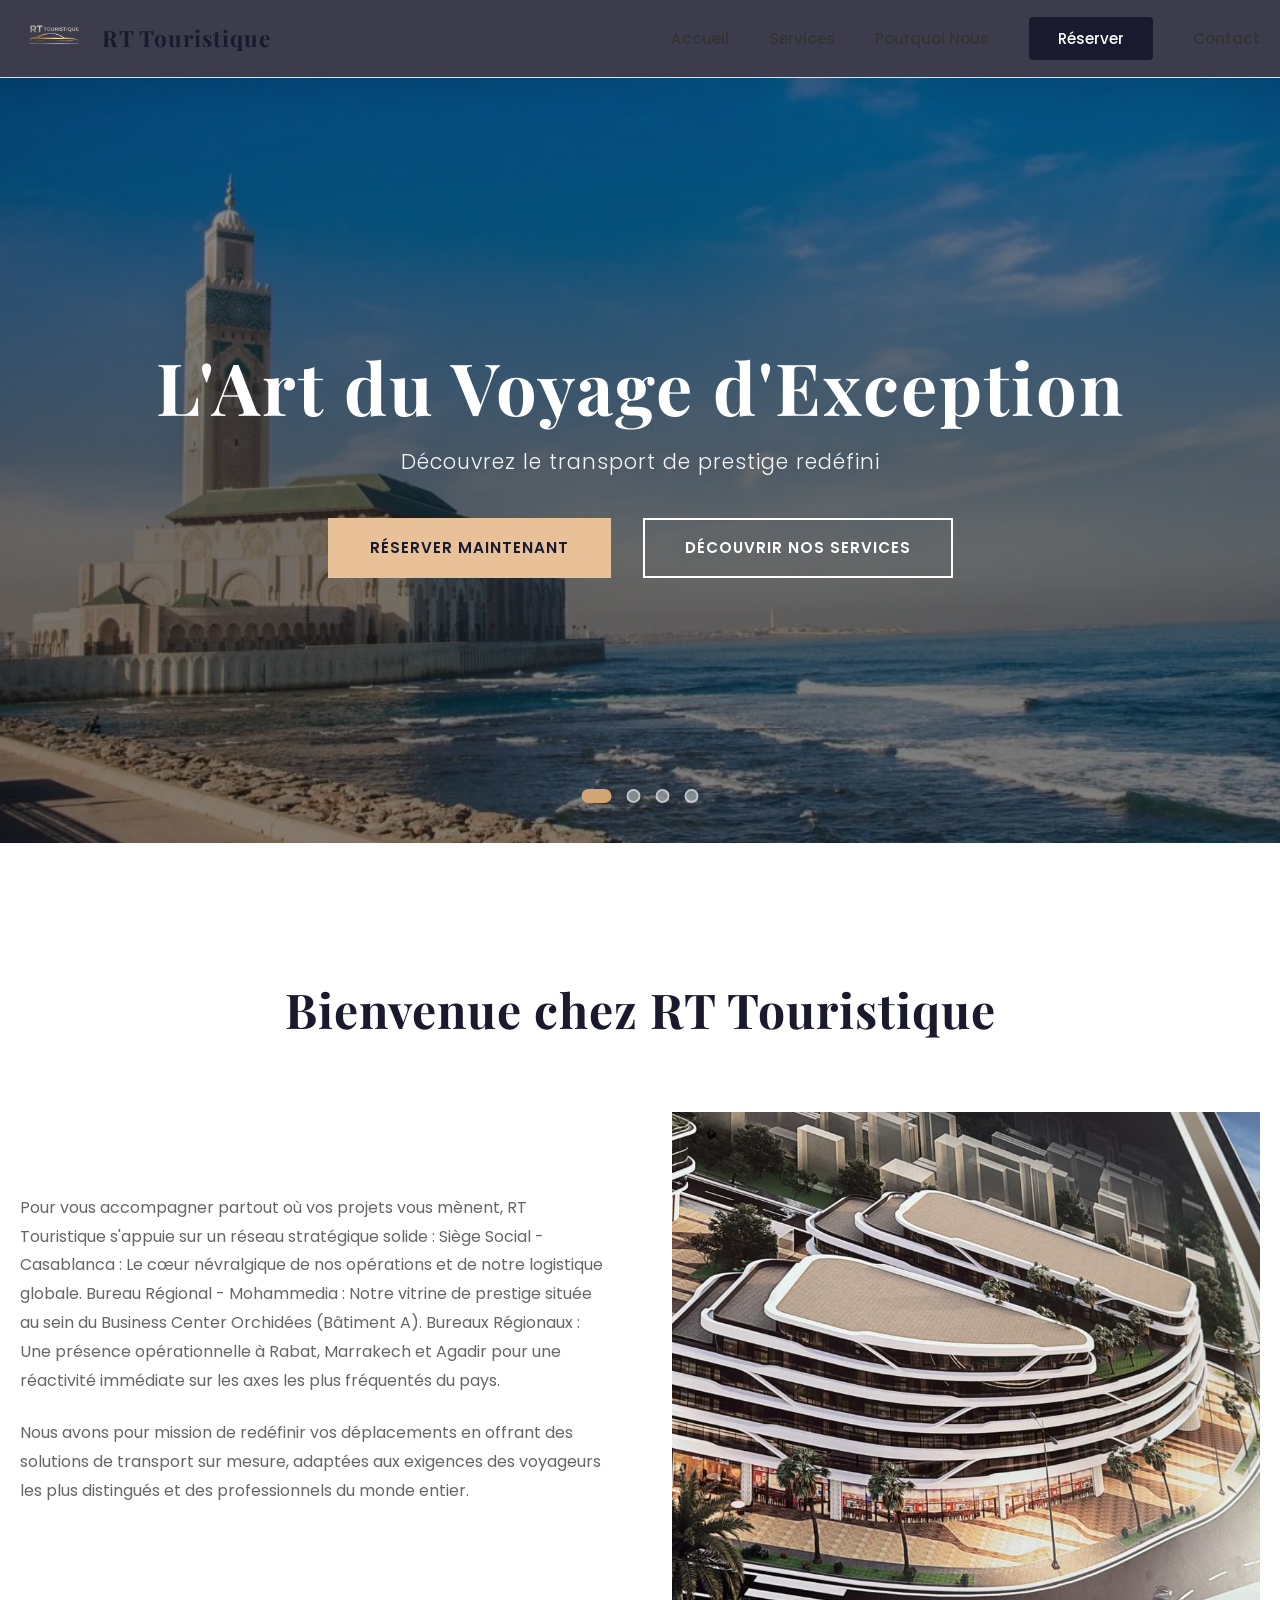
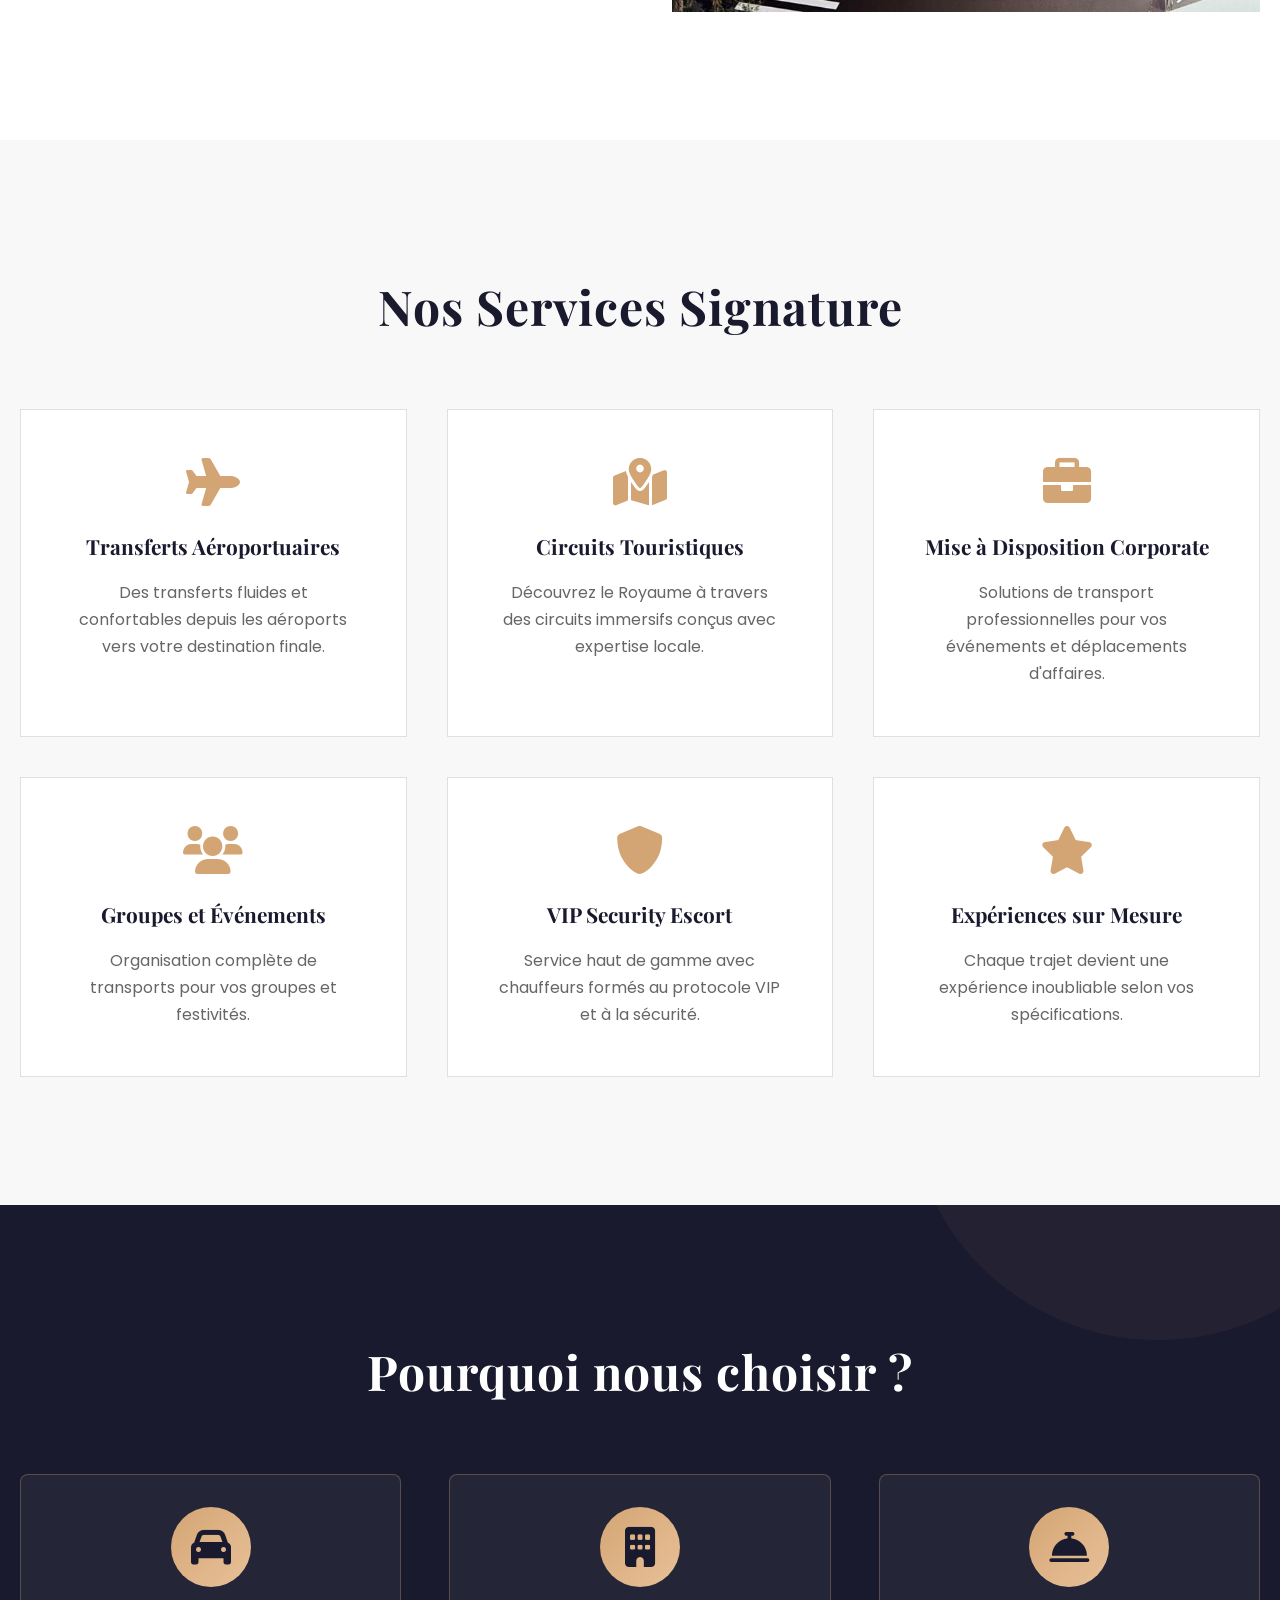
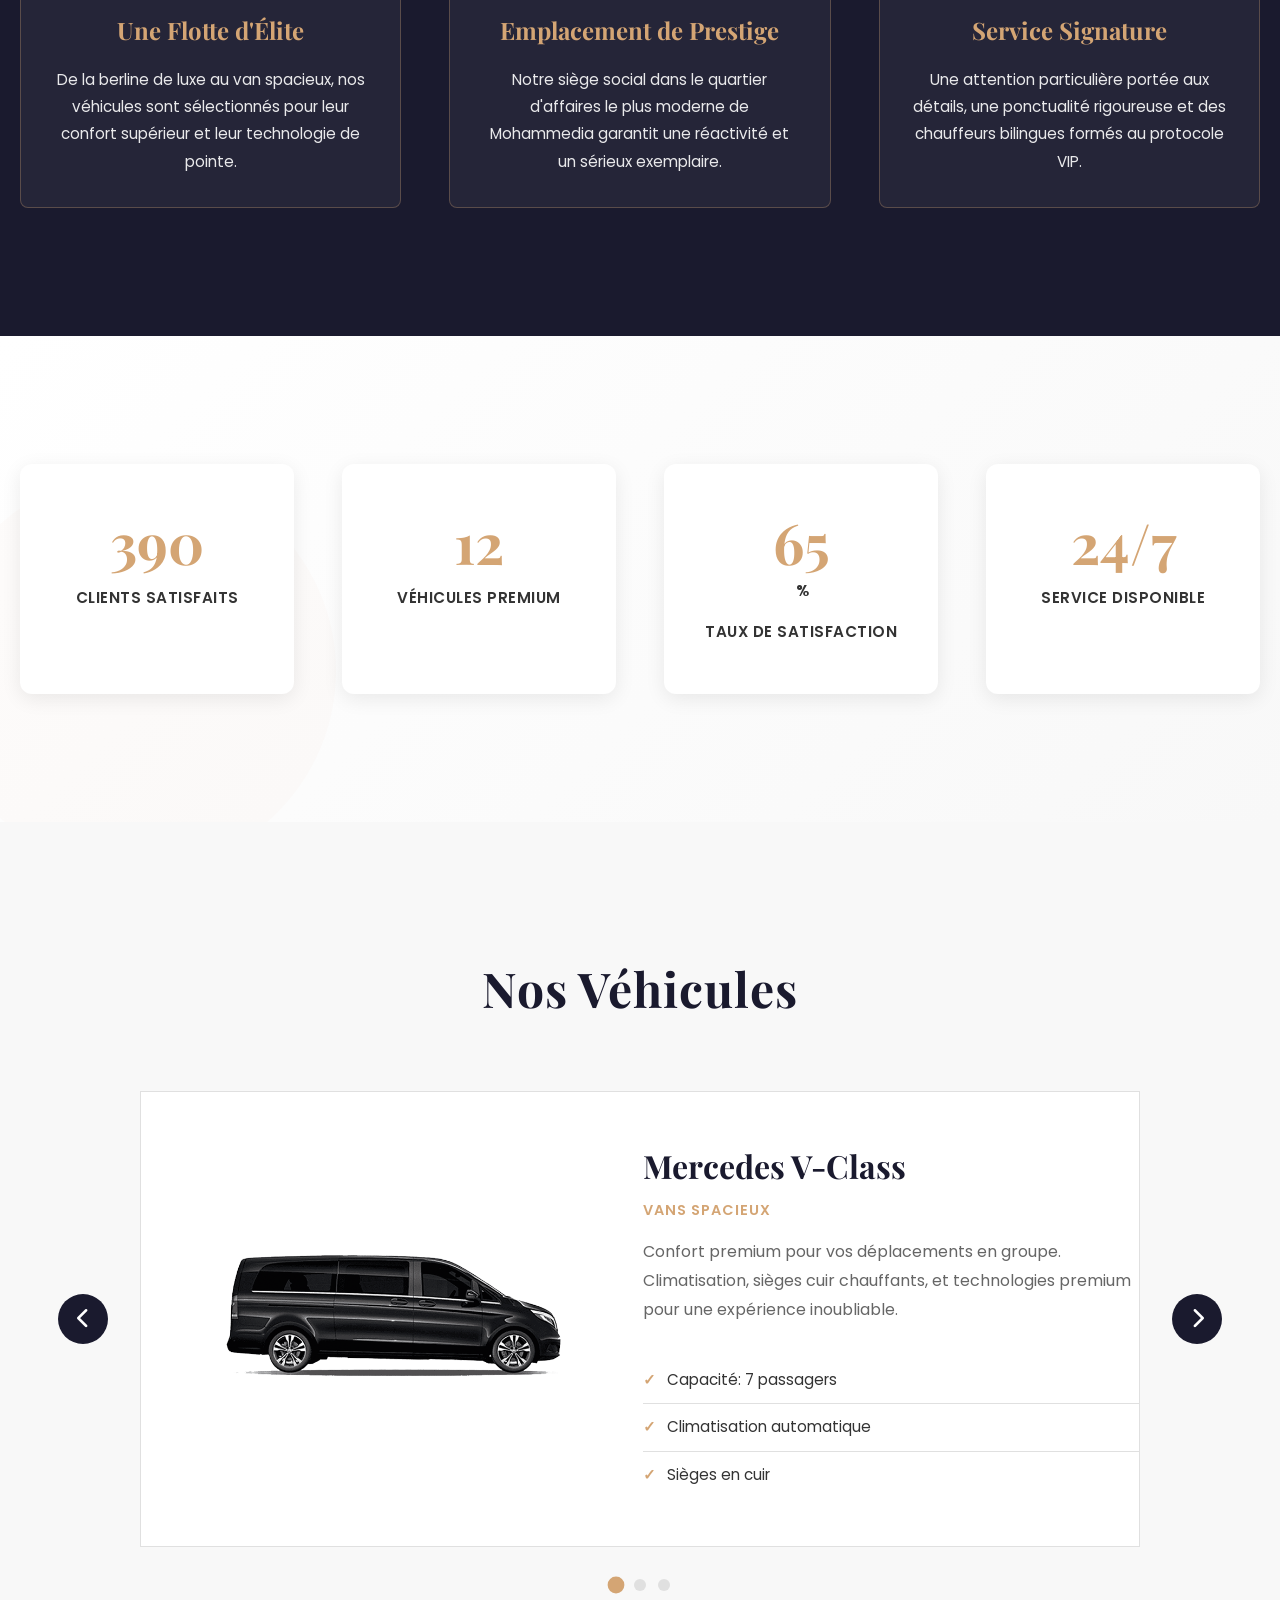
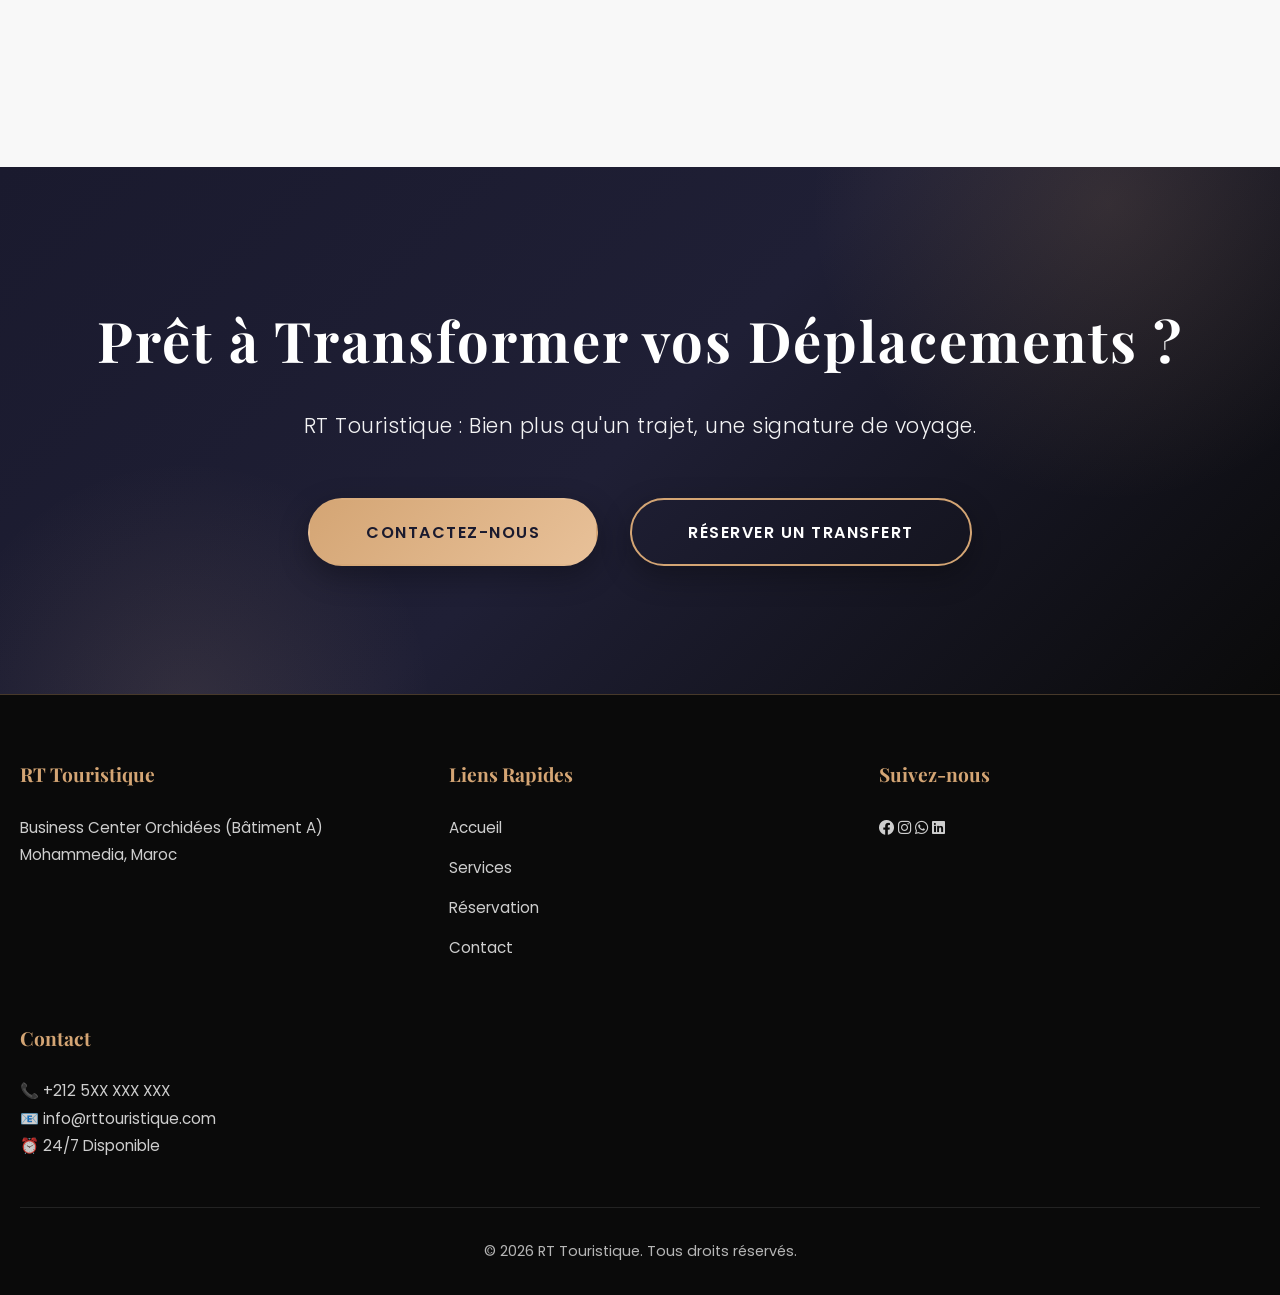
==== www/index.html @ 655b2edd "Initial commit: RT Touristique website with premium design and responsive layout" ====
<!DOCTYPE html>
<html lang="fr">
<head>
    <meta charset="UTF-8">
    <meta name="viewport" content="width=device-width, initial-scale=1.0">
    <meta name="description" content="RT Touristique - Solutions de transport de prestige au Maroc">
    <meta name="keywords" content="transport, touristique, transfer, luxe, Maroc, Mohammedia">
    <title>RT Touristique - L'Art du Voyage d'Exception</title>
    <link rel="stylesheet" href="css/styles.css">
    <link rel="preconnect" href="https://fonts.googleapis.com">
    <link rel="preconnect" href="https://fonts.gstatic.com" crossorigin>
    <link href="https://fonts.googleapis.com/css2?family=Poppins:wght@300;400;500;600;700&family=Playfair+Display:wght@700&display=swap" rel="stylesheet">
    <link rel="stylesheet" href="https://cdnjs.cloudflare.com/ajax/libs/font-awesome/6.0.0/css/all.min.css">
</head>
<body>
    <!-- ====================================== -->
    <!-- NAVIGATION -->
    <!-- ====================================== -->
    <nav class="navbar">
        <div class="nav-container">
            <!-- Logo Section -->
            <div class="logo">
                <img src="assets/logo.png" alt="RT Touristique Logo" class="logo-img">
                <span class="logo-text">RT Touristique</span>
            </div>

            <!-- Menu Navigation -->
            <ul class="nav-menu" id="navMenu">
                <li><a href="#accueil">Accueil</a></li>
                <li><a href="#services">Services</a></li>
                <li><a href="#pourquoi">Pourquoi Nous</a></li>
                <li><a href="#reservation" class="btn-nav">Réserver</a></li>
                <li><a href="contact.html">Contact</a></li>
            </ul>

            <!-- Hamburger Menu -->
            <div class="hamburger" id="hamburger">
                <span></span>
                <span></span>
                <span></span>
            </div>
        </div>
    </nav>

    <!-- ====================================== -->
    <!-- HERO SECTION -->
    <!-- ====================================== -->
    <section id="accueil" class="hero">
        <!-- Image Carousel Background -->
        <div class="hero-carousel">
            <div class="carousel-track">
                <div class="carousel-slide" style="background-image: url('assets/maroc1.webp')"></div>
                <div class="carousel-slide" style="background-image: url('assets/maroc2.jpg')"></div>
                <div class="carousel-slide" style="background-image: url('assets/maroc3.jpg')"></div>
                <div class="carousel-slide" style="background-image: url('assets/maroc4.jpg')"></div>
            </div>
            <div class="carousel-overlay"></div>
        </div>
        
        <!-- Hero Content -->
        <div class="hero-content">
            <h1>L'Art du Voyage d'Exception</h1>
            <p>Découvrez le transport de prestige redéfini</p>
            <div class="hero-buttons">
                <a href="#reservation" class="btn btn-primary">Réserver Maintenant</a>
                <a href="#services" class="btn btn-secondary">Découvrir nos Services</a>
            </div>
        </div>
        
        <!-- Carousel Indicators -->
        <div class="carousel-indicators">
            <span class="indicator active" data-slide="0"></span>
            <span class="indicator" data-slide="1"></span>
            <span class="indicator" data-slide="2"></span>
            <span class="indicator" data-slide="3"></span>
        </div>
    </section>

    <!-- ====================================== -->
    <!-- ABOUT SECTION -->
    <!-- ====================================== -->
    <section id="about" class="about">
        <div class="container">
            <h2>Bienvenue chez RT Touristique</h2>
            <div class="about-content">
                <div class="about-text">
                    <p>Pour vous accompagner partout où vos projets vous mènent, RT Touristique s'appuie sur un réseau stratégique solide :

Siège Social - Casablanca : Le cœur névralgique de nos opérations et de notre logistique globale.

Bureau Régional - Mohammedia : Notre vitrine de prestige située au sein du Business Center Orchidées (Bâtiment A).

Bureaux Régionaux : Une présence opérationnelle à Rabat, Marrakech et Agadir pour une réactivité immédiate sur les axes les plus fréquentés du pays.</p>
                    
                    <p>Nous avons pour mission de redéfinir vos déplacements en offrant des solutions de transport sur mesure, adaptées aux exigences des voyageurs les plus distingués et des professionnels du monde entier.</p>
                </div>
                <div class="about-image">
                    <img src="assets/bureau-office.jpeg" alt="Bureau RT Touristique">
                </div>
            </div>
        </div>
    </section>

    <!-- ====================================== -->
    <!-- SERVICES SECTION -->
    <!-- ====================================== -->
    <section id="services" class="services">
        <div class="container">
            <h2>Nos Services Signature</h2>
            <div class="services-grid">
                <!-- Service: Airport Transfers -->
                <div class="service-card">
                    <div class="service-icon">
                        <i class="fas fa-plane"></i>
                    </div>
                    <h3>Transferts Aéroportuaires</h3>
                    <p>Des transferts fluides et confortables depuis les aéroports vers votre destination finale.</p>
                </div>

                <!-- Service: Tours -->
                <div class="service-card">
                    <div class="service-icon">
                        <i class="fas fa-map-marked-alt"></i>
                    </div>
                    <h3>Circuits Touristiques</h3>
                    <p>Découvrez le Royaume à travers des circuits immersifs conçus avec expertise locale.</p>
                </div>

                <!-- Service: Corporate -->
                <div class="service-card">
                    <div class="service-icon">
                        <i class="fas fa-briefcase"></i>
                    </div>
                    <h3>Mise à Disposition Corporate</h3>
                    <p>Solutions de transport professionnelles pour vos événements et déplacements d'affaires.</p>
                </div>

                <!-- Service: Groups -->
                <div class="service-card">
                    <div class="service-icon">
                        <i class="fas fa-users"></i>
                    </div>
                    <h3>Groupes et Événements</h3>
                    <p>Organisation complète de transports pour vos groupes et festivités.</p>
                </div>

                <!-- Service: VIP Security -->
                <div class="service-card">
                    <div class="service-icon">
                        <i class="fas fa-shield-alt"></i>
                    </div>
                    <h3>VIP Security Escort</h3>
                    <p>Service haut de gamme avec chauffeurs formés au protocole VIP et à la sécurité.</p>
                </div>

                <!-- Service: Custom Experiences -->
                <div class="service-card">
                    <div class="service-icon">
                        <i class="fas fa-star"></i>
                    </div>
                    <h3>Expériences sur Mesure</h3>
                    <p>Chaque trajet devient une expérience inoubliable selon vos spécifications.</p>
                </div>
            </div>
        </div>
    </section>

    <!-- ====================================== -->
    <!-- WHY CHOOSE US SECTION -->
    <!-- ====================================== -->
    <section id="pourquoi" class="why-us">
        <div class="container">
            <h2>Pourquoi nous choisir ?</h2>
            <div class="why-grid">
                <!-- Reason 1: Fleet -->
                <div class="why-card">
                    <div class="why-icon">
                        <i class="fas fa-car"></i>
                    </div>
                    <h3>Une Flotte d'Élite</h3>
                    <p>De la berline de luxe au van spacieux, nos véhicules sont sélectionnés pour leur confort supérieur et leur technologie de pointe.</p>
                </div>

                <!-- Reason 2: Location -->
                <div class="why-card">
                    <div class="why-icon">
                        <i class="fas fa-building"></i>
                    </div>
                    <h3>Emplacement de Prestige</h3>
                    <p>Notre siège social dans le quartier d'affaires le plus moderne de Mohammedia garantit une réactivité et un sérieux exemplaire.</p>
                </div>

                <!-- Reason 3: Service -->
                <div class="why-card">
                    <div class="why-icon">
                        <i class="fas fa-concierge-bell"></i>
                    </div>
                    <h3>Service Signature</h3>
                    <p>Une attention particulière portée aux détails, une ponctualité rigoureuse et des chauffeurs bilingues formés au protocole VIP.</p>
                </div>
            </div>
        </div>
    </section>

    <!-- ====================================== -->
    <!-- STATISTICS SECTION -->
    <!-- ====================================== -->
    <section id="stats" class="stats">
        <div class="container">
            <div class="stat-card">
                <h3 class="stat-number" data-count="500" data-duration="2000">0</h3>
                <p>Clients Satisfaits</p>
            </div>
            <div class="stat-card">
                <h3 class="stat-number" data-count="15" data-duration="1500">0</h3>
                <p>Véhicules Premium</p>
            </div>
            <div class="stat-card">
                <h3 class="stat-number" data-count="98" data-duration="1800">0</h3>
                <p class="stat-suffix">%</p>
                <p>Taux de Satisfaction</p>
            </div>
            <div class="stat-card">
                <h3 class="stat-number">24/7</h3>
                <p>Service Disponible</p>
            </div>
        </div>
    </section>

    <!-- ====================================== -->
    <!-- FLEET SECTION - NOS VÉHICULES -->
    <!-- ====================================== -->
    <section id="vehicles" class="fleet">
        <div class="container">
            <h2>Nos Véhicules</h2>
        </div>

        <!-- Fleet Carousel Container - Image + Info Side by Side -->
        <div class="fleet-carousel-container">
            <div class="fleet-carousel-wrapper">
                <!-- Navigation Controls Left -->
                <button class="fleet-nav-btn fleet-nav-prev" aria-label="Véhicule précédent">
                    <i class="fas fa-chevron-left"></i>
                </button>

                <!-- Carousel Display -->
                <div class="fleet-carousel">
                    <div class="fleet-carousel-track">
                        <!-- Vehicle 1: Van Spacieux -->
                        <div class="fleet-carousel-slide active">
                            <div class="fleet-slide-content">
                                <div class="fleet-vehicle-image">
                                    <img src="assets/mercedes-MERCEDES-Vito.png" alt="Mercedes V-Class - Van Spacieux">
                                </div>
                                <div class="fleet-vehicle-info">
                                    <h3>Mercedes V-Class</h3>
                                    <p class="vehicle-category">Vans Spacieux</p>
                                    <p class="vehicle-description">Confort premium pour vos déplacements en groupe. Climatisation, sièges cuir chauffants, et technologies premium pour une expérience inoubliable.</p>
                                    <ul class="vehicle-features">
                                        <li>Capacité: 7 passagers</li>
                                        <li>Climatisation automatique</li>
                                        <li>Sièges en cuir</li>
                                    </ul>
                                </div>
                            </div>
                        </div>

                        <!-- Vehicle 2: Mercedes E-Class Berline -->
                        <div class="fleet-carousel-slide">
                            <div class="fleet-slide-content">
                                <div class="fleet-vehicle-image">
                                    <img src="assets/mercedes-classe-e-.jpg" alt="Mercedes E-Class - Berline de Luxe">
                                </div>
                                <div class="fleet-vehicle-info">
                                    <h3>Mercedes-Benz E-Class</h3>
                                    <p class="vehicle-category">Berlines de Luxe</p>
                                    <p class="vehicle-description">L'élégance et la performance réunies. Technologie de pointe, confort exceptionnel et sécurité maximale pour vos déplacements d'affaires.</p>
                                    <ul class="vehicle-features">
                                        <li>Capacité: 5 passagers</li>
                                        <li>Système de sécurité avancé</li>
                                        <li>Technologie AMG Performance</li>
                                    </ul>
                                </div>
                            </div>
                        </div>

                        <!-- Vehicle 3: Mercedes G-Class VIP -->
                        <div class="fleet-carousel-slide">
                            <div class="fleet-slide-content">
                                <div class="fleet-vehicle-image">
                                    <img src="assets/mercedes CLASSE G.png" alt="Mercedes G-Class - VIP Prestige">
                                </div>
                                <div class="fleet-vehicle-info">
                                    <h3>Mercedes-AMG G-Class</h3>
                                    <p class="vehicle-category">VIP Prestige</p>
                                    <p class="vehicle-description">Le summum du luxe et de la performance. Design iconique, motorisation prestigieuse et équipements haut de gamme pour une expérience VIP exceptionnelle.</p>
                                    <ul class="vehicle-features">
                                        <li>Capacité: 5 passagers</li>
                                        <li>Moteur AMG Performance</li>
                                        <li>Intérieur ultra-luxe</li>
                                    </ul>
                                </div>
                            </div>
                        </div>
                    </div>
                </div>

                <!-- Navigation Controls Right -->
                <button class="fleet-nav-btn fleet-nav-next" aria-label="Véhicule suivant">
                    <i class="fas fa-chevron-right"></i>
                </button>
            </div>

            <!-- Fleet Indicators -->
            <div class="fleet-indicators">
                <span class="fleet-indicator active" data-vehicle="0"></span>
                <span class="fleet-indicator" data-vehicle="1"></span>
                <span class="fleet-indicator" data-vehicle="2"></span>
            </div>
        </div>
    </section>

    <!-- ====================================== -->
    <!-- CALL TO ACTION SECTION -->
    <!-- ====================================== -->
    <section id="cta" class="cta">
        <div class="container">
            <h2>Prêt à Transformer vos Déplacements ?</h2>
            <p>RT Touristique : Bien plus qu'un trajet, une signature de voyage.</p>
            <div class="cta-buttons">
                <a href="contact.html" class="btn btn-primary">Contactez-nous</a>
                <a href="reservation.html" class="btn btn-secondary">Réserver un Transfert</a>
            </div>
        </div>
    </section>

    <!-- ====================================== -->
    <!-- FOOTER -->
    <!-- ====================================== -->
    <footer class="footer">
        <div class="container">
            <div class="footer-content">
                <!-- Footer Section: Company Info -->
                <div class="footer-section">
                    <h4>RT Touristique</h4>
                    <p>Business Center Orchidées (Bâtiment A)<br>
                    Mohammedia, Maroc</p>
                </div>

                <!-- Footer Section: Quick Links -->
                <div class="footer-section">
                    <h4>Liens Rapides</h4>
                    <ul>
                        <li><a href="#accueil">Accueil</a></li>
                        <li><a href="#services">Services</a></li>
                        <li><a href="reservation.html">Réservation</a></li>
                        <li><a href="contact.html">Contact</a></li>
                    </ul>
                </div>

                <!-- Footer Section: Social Links -->
                <div class="footer-section">
                    <h4>Suivez-nous</h4>
                    <div class="social-links">
                        <a href="#" aria-label="Facebook"><i class="fab fa-facebook"></i></a>
                        <a href="#" aria-label="Instagram"><i class="fab fa-instagram"></i></a>
                        <a href="#" aria-label="WhatsApp"><i class="fab fa-whatsapp"></i></a>
                        <a href="#" aria-label="LinkedIn"><i class="fab fa-linkedin"></i></a>
                    </div>
                </div>

                <!-- Footer Section: Contact Info -->
                <div class="footer-section">
                    <h4>Contact</h4>
                    <p>📞 +212 5XX XXX XXX<br>
                    📧 info@rttouristique.com<br>
                    ⏰ 24/7 Disponible</p>
                </div>
            </div>

            <!-- Footer Bottom -->
            <div class="footer-bottom">
                <p>&copy; 2026 RT Touristique. Tous droits réservés.</p>
            </div>
        </div>
    </footer>

    <!-- JavaScript -->
    <script src="js/script.js"></script>
</body>
</html>
---- www/css/styles.css ----
/* ====================================
   RT TOURISTIQUE - DESIGN PREMIUM LUXE
==================================== */

* {
    margin: 0;
    padding: 0;
    box-sizing: border-box;
}

:root {
    --dark: #0a0a0a;
    --navy: #1a1a2e;
    --gold: #d4a574;
    --gold-light: #e8c199;
    --white: #ffffff;
    --text: #333333;
    --text-light: #666666;
    --border-color: #e0e0e0;
    --transition: all 0.3s cubic-bezier(0.25, 0.46, 0.45, 0.94);
}

html {
    scroll-behavior: smooth;
}

body {
    font-family: 'Poppins', sans-serif;
    color: var(--text);
    line-height: 1.6;
    background: var(--white);
}

.container {
    max-width: 1400px;
    margin: 0 auto;
    padding: 0 20px;
}

/* NAVIGATION */
.navbar {
    background: var(--white);
    box-shadow: 0 2px 10px rgba(0, 0, 0, 0.08);
    position: sticky;
    top: 0;
    z-index: 1000;
    border-bottom: 1px solid var(--border-color);
}

.nav-container {
    max-width: 1400px;
    margin: 0 auto;
    padding: 1rem 20px;
    display: flex;
    justify-content: space-between;
    align-items: center;
}

.logo {
    display: flex;
    align-items: center;
    gap: 12px;
    text-decoration: none;
    font-weight: 700;
    transition: var(--transition);
}

.logo-img {
    height: 45px;
    width: auto;
}

.logo-text {
    font-family: 'Playfair Display', serif;
    font-size: 1.4rem;
    color: var(--navy);
    letter-spacing: 1px;
}

.logo:hover {
    opacity: 0.8;
}

.nav-menu {
    display: flex;
    list-style: none;
    gap: 2.5rem;
    align-items: center;
}

.nav-menu a {
    color: var(--text);
    text-decoration: none;
    font-weight: 500;
    font-size: 0.95rem;
    transition: var(--transition);
    position: relative;
}

.nav-menu a:hover {
    color: var(--gold);
}

.nav-menu a::after {
    content: '';
    position: absolute;
    bottom: -5px;
    left: 0;
    width: 0;
    height: 2px;
    background: var(--gold);
    transition: var(--transition);
}

.nav-menu a:hover::after {
    width: 100%;
}

.btn-nav {
    background: var(--navy);
    color: var(--white) !important;
    padding: 0.7rem 1.8rem;
    border-radius: 4px;
    font-weight: 600;
    font-size: 0.9rem;
    transition: var(--transition);
}

.btn-nav:hover {
    background: var(--gold);
    color: var(--navy) !important;
}

.btn-nav:hover::after {
    width: 0;
}

.hamburger {
    display: none;
    flex-direction: column;
    gap: 6px;
    cursor: pointer;
}

.hamburger span {
    width: 25px;
    height: 3px;
    background: var(--navy);
    transition: var(--transition);
}

/* HERO SECTION */
.hero {
    position: relative;
    height: 85vh;
    display: flex;
    align-items: center;
    justify-content: center;
    overflow: hidden;
}

.hero-carousel {
    position: absolute;
    top: 0;
    left: 0;
    width: 100%;
    height: 100%;
}

.carousel-track {
    position: relative;
    width: 100%;
    height: 100%;
}

.carousel-slide {
    position: absolute;
    top: 0;
    left: 0;
    width: 100%;
    height: 100%;
    background-size: cover;
    background-position: center;
    background-repeat: no-repeat;
    opacity: 0;
    transition: opacity 1.5s ease-in-out;
    z-index: 1;
}

.carousel-slide.active {
    opacity: 1;
}

.carousel-overlay {
    position: absolute;
    top: 0;
    left: 0;
    width: 100%;
    height: 100%;
    background: linear-gradient(180deg, rgba(10, 10, 10, 0.4) 0%, rgba(10, 10, 10, 0.6) 50%, rgba(10, 10, 10, 0.5) 100%);
    z-index: 5;
}

.carousel-indicators {
    position: absolute;
    bottom: 40px;
    left: 50%;
    transform: translateX(-50%);
    z-index: 20;
    display: flex;
    gap: 15px;
}

.indicator {
    width: 14px;
    height: 14px;
    border-radius: 50%;
    background: rgba(255, 255, 255, 0.4);
    cursor: pointer;
    transition: var(--transition);
    border: 2px solid rgba(255, 255, 255, 0.5);
}

.indicator.active {
    background: var(--gold);
    border-color: var(--gold);
    width: 30px;
    border-radius: 10px;
}

.indicator:hover {
    background: rgba(255, 255, 255, 0.8);
}

.hero-content {
    position: relative;
    z-index: 10;
    text-align: center;
    color: var(--white);
}

.hero-content h1 {
    font-family: 'Playfair Display', serif;
    font-size: 4.5rem;
    margin-bottom: 1rem;
    font-weight: 700;
    letter-spacing: 2px;
    line-height: 1.2;
}

.hero-content p {
    font-size: 1.3rem;
    margin-bottom: 2.5rem;
    font-weight: 300;
    letter-spacing: 1px;
    opacity: 0.95;
}

.hero-buttons {
    display: flex;
    gap: 2rem;
    justify-content: center;
    flex-wrap: wrap;
}

/* BUTTONS */
.btn {
    display: inline-block;
    padding: 1rem 2.5rem;
    border-radius: 0px;
    text-decoration: none;
    font-weight: 600;
    transition: var(--transition);
    cursor: pointer;
    border: 2px solid transparent;
    text-align: center;
    letter-spacing: 1px;
    font-size: 0.95rem;
    text-transform: uppercase;
}

.btn-primary {
    background: var(--gold-light);
    color: var(--navy);
    border: 2px solid var(--gold-light);
}

.btn-primary:hover {
    background: transparent;
    color: var(--gold-light);
}

.btn-secondary {
    background: transparent;
    color: var(--white);
    border: 2px solid var(--white);
}

.btn-secondary:hover {
    background: var(--white);
    color: var(--navy);
}

/* ABOUT SECTION */
.about {
    padding: 8rem 0;
    background: var(--white);
}

.about h2 {
    font-family: 'Playfair Display', serif;
    font-size: 3rem;
    margin-bottom: 4rem;
    text-align: center;
    color: var(--navy);
    letter-spacing: 1px;
}

.about-content {
    display: grid;
    grid-template-columns: 1fr 1fr;
    gap: 4rem;
    align-items: center;
}

.about-text h3 {
    font-size: 1.5rem;
    margin-bottom: 1.5rem;
    color: var(--navy);
    font-family: 'Playfair Display', serif;
}

.about-text p {
    margin-bottom: 1.5rem;
    color: var(--text-light);
    line-height: 1.8;
    font-size: 1rem;
}

.about-image {
    position: relative;
    height: 500px;
    overflow: hidden;
}

.about-image img {
    width: 100%;
    height: 100%;
    object-fit: cover;
    transition: var(--transition);
}

.about-image:hover img {
    transform: scale(1.02);
}

/* SERVICES SECTION */
.services {
    padding: 8rem 0;
    background: #f8f8f8;
}

.services h2 {
    font-family: 'Playfair Display', serif;
    font-size: 3rem;
    margin-bottom: 4rem;
    text-align: center;
    color: var(--navy);
    letter-spacing: 1px;
}

.services-grid {
    display: grid;
    grid-template-columns: repeat(auto-fit, minmax(350px, 1fr));
    gap: 2.5rem;
}

.service-card {
    background: var(--white);
    padding: 3rem;
    border: 1px solid var(--border-color);
    transition: var(--transition);
    text-align: center;
}

.service-card:hover {
    box-shadow: 0 15px 40px rgba(0, 0, 0, 0.1);
    transform: translateY(-5px);
}

.service-card i {
    font-size: 3rem;
    color: var(--gold);
    margin-bottom: 1.5rem;
}

.service-card h3 {
    font-size: 1.3rem;
    margin-bottom: 1rem;
    color: var(--navy);
    font-family: 'Playfair Display', serif;
}

.service-card p {
    color: var(--text-light);
    line-height: 1.7;
}

/* WHY US SECTION */
.why-us {
    padding: 8rem 0;
    background: var(--navy);
    color: var(--white);
    position: relative;
    overflow: hidden;
}

.why-us::before {
    content: '';
    position: absolute;
    top: -50%;
    right: -10%;
    width: 500px;
    height: 500px;
    background: rgba(212, 165, 116, 0.05);
    border-radius: 50%;
    animation: float 6s ease-in-out infinite;
}

.why-us h2 {
    font-family: 'Playfair Display', serif;
    font-size: 3rem;
    margin-bottom: 4rem;
    text-align: center;
    letter-spacing: 1px;
    position: relative;
    z-index: 1;
}

.why-grid {
    display: grid;
    grid-template-columns: repeat(auto-fit, minmax(320px, 1fr));
    gap: 3rem;
    position: relative;
    z-index: 1;
}

.why-card {
    text-align: center;
    padding: 2rem;
    border-radius: 8px;
    transition: var(--transition);
    background: rgba(255, 255, 255, 0.05);
    border: 1px solid rgba(212, 165, 116, 0.3);
    animation: fadeInUp 0.8s ease-out backwards;
}

.why-card:nth-child(1) { animation-delay: 0.1s; }
.why-card:nth-child(2) { animation-delay: 0.2s; }
.why-card:nth-child(3) { animation-delay: 0.3s; }

.why-card:hover {
    background: rgba(255, 255, 255, 0.1);
    border-color: var(--gold);
    transform: translateY(-10px);
    box-shadow: 0 20px 60px rgba(212, 165, 116, 0.2);
}

.why-card .why-icon {
    width: 80px;
    height: 80px;
    margin: 0 auto 1.5rem;
    background: linear-gradient(135deg, var(--gold), var(--gold-light));
    border-radius: 50%;
    display: flex;
    align-items: center;
    justify-content: center;
    font-size: 2.5rem;
    color: var(--navy);
    transition: var(--transition);
}

.why-card:hover .why-icon {
    transform: scale(1.15) rotateZ(10deg);
    box-shadow: 0 10px 30px rgba(212, 165, 116, 0.4);
}

.why-card h3 {
    font-family: 'Playfair Display', serif;
    font-size: 1.5rem;
    margin-bottom: 1rem;
    color: var(--gold);
    transition: var(--transition);
}

.why-card:hover h3 {
    color: var(--gold-light);
}

.why-card p {
    color: rgba(255, 255, 255, 0.9);
    line-height: 1.8;
    font-size: 0.95rem;
}

/* STATISTICS SECTION */
.stats {
    padding: 8rem 0;
    background: linear-gradient(135deg, var(--white) 0%, #f8f8f8 100%);
    position: relative;
    overflow: hidden;
}

.stats::before {
    content: '';
    position: absolute;
    bottom: -10%;
    left: -5%;
    width: 400px;
    height: 400px;
    background: rgba(212, 165, 116, 0.03);
    border-radius: 50%;
    animation: float 8s ease-in-out infinite;
}

.stats .container {
    display: grid;
    grid-template-columns: repeat(auto-fit, minmax(250px, 1fr));
    gap: 3rem;
    position: relative;
    z-index: 1;
}

.stat-card {
    text-align: center;
    padding: 3rem 2rem;
    background: var(--white);
    border-radius: 12px;
    border: 2px solid transparent;
    transition: var(--transition);
    box-shadow: 0 5px 20px rgba(0, 0, 0, 0.08);
    animation: scaleIn 0.6s ease-out backwards;
}

.stat-card:nth-child(1) { animation-delay: 0.1s; }
.stat-card:nth-child(2) { animation-delay: 0.2s; }
.stat-card:nth-child(3) { animation-delay: 0.3s; }
.stat-card:nth-child(4) { animation-delay: 0.4s; }

.stat-card:hover {
    border-color: var(--gold);
    box-shadow: 0 20px 50px rgba(212, 165, 116, 0.2);
    transform: translateY(-15px);
}

.stat-number {
    font-family: 'Playfair Display', serif;
    font-size: 3.5rem;
    font-weight: 700;
    color: var(--gold);
    margin-bottom: 0.5rem;
    line-height: 1;
    transition: var(--transition);
}

.stat-card:hover .stat-number {
    color: var(--navy);
    text-shadow: 0 2px 10px rgba(212, 165, 116, 0.3);
}

.stat-suffix {
    display: inline;
    font-size: 0.8em;
    color: var(--gold);
    margin-left: 0.2rem;
}

.stat-card p {
    color: var(--text);
    font-weight: 600;
    font-size: 0.95rem;
    letter-spacing: 0.5px;
    text-transform: uppercase;
    margin-top: 1rem;
}

/* ANIMATIONS */
@keyframes float {
    0%, 100% { transform: translateY(0px); }
    50% { transform: translateY(-30px); }
}

@keyframes scaleIn {
    from {
        opacity: 0;
        transform: scale(0.8);
    }
    to {
        opacity: 1;
        transform: scale(1);
    }
}

@keyframes fadeInUp {
    from {
        opacity: 0;
        transform: translateY(30px);
    }
    to {
        opacity: 1;
        transform: translateY(0);
    }
}

.service-card,
.fleet-card,
.testimonial-card {
    animation: fadeInUp 0.6s ease-out;
}

/* FLEET SECTION */
.fleet {
    padding: 8rem 0;
    background: #f8f8f8;
}

.fleet h2 {
    font-family: 'Playfair Display', serif;
    font-size: 3rem;
    margin-bottom: 4rem;
    text-align: center;
    color: var(--navy);
    letter-spacing: 1px;
}

/* Fleet Carousel Styles */
.fleet-carousel-container {
    margin-bottom: 3rem;
}

.fleet-carousel-wrapper {
    display: flex;
    align-items: center;
    gap: 2rem;
    justify-content: center;
    position: relative;
}

.fleet-carousel {
    flex: 1;
    max-width: 1000px;
    overflow: hidden;
    background: var(--white);
    border: 1px solid var(--border-color);
}

.fleet-carousel-track {
    display: flex;
    transition: transform 0.5s ease-in-out;
}

.fleet-carousel-slide {
    min-width: 100%;
    display: none;
}

.fleet-carousel-slide.active {
    display: flex;
}

.fleet-slide-content {
    display: flex;
    width: 100%;
    gap: 3rem;
    padding: 3rem;
    align-items: center;
}

.fleet-vehicle-image {
    flex: 0 0 45%;
    text-align: center;
}

.fleet-vehicle-image img {
    max-width: 100%;
    height: auto;
    max-height: 400px;
    object-fit: contain;
}

.fleet-vehicle-info {
    flex: 0 0 55%;
}

.fleet-vehicle-info h3 {
    font-family: 'Playfair Display', serif;
    font-size: 2rem;
    color: var(--navy);
    margin-bottom: 0.5rem;
}

.vehicle-category {
    color: var(--gold);
    font-weight: 600;
    font-size: 0.9rem;
    text-transform: uppercase;
    letter-spacing: 1px;
    margin-bottom: 1rem;
}

.vehicle-description {
    color: var(--text-light);
    font-size: 1rem;
    line-height: 1.8;
    margin-bottom: 2rem;
}

.vehicle-features {
    list-style: none;
    padding: 0;
}

.vehicle-features li {
    padding: 0.7rem 0;
    color: var(--text);
    font-size: 0.95rem;
    border-bottom: 1px solid var(--border-color);
}

.vehicle-features li:before {
    content: "✓ ";
    color: var(--gold);
    font-weight: bold;
    margin-right: 0.5rem;
}

.vehicle-features li:last-child {
    border-bottom: none;
}

/* Navigation Buttons */
.fleet-nav-btn {
    background: var(--navy);
    color: var(--white);
    border: none;
    width: 50px;
    height: 50px;
    border-radius: 50%;
    font-size: 1.3rem;
    cursor: pointer;
    transition: var(--transition);
    display: flex;
    align-items: center;
    justify-content: center;
    flex-shrink: 0;
}

.fleet-nav-btn:hover {
    background: var(--gold);
    color: var(--navy);
    transform: scale(1.1);
}

/* Fleet Indicators */
.fleet-indicators {
    display: flex;
    justify-content: center;
    gap: 12px;
    padding-top: 2rem;
}

.fleet-indicator {
    width: 12px;
    height: 12px;
    border-radius: 50%;
    background: var(--border-color);
    cursor: pointer;
    transition: var(--transition);
}

.fleet-indicator.active {
    background: var(--gold);
    transform: scale(1.4);
}

.fleet-indicator:hover {
    background: var(--gold);
}

.fleet-grid {
    display: grid;
    grid-template-columns: repeat(auto-fit, minmax(350px, 1fr));
    gap: 2.5rem;
}

.fleet-card {
    background: var(--white);
    overflow: hidden;
    border: 1px solid var(--border-color);
    transition: var(--transition);
}

.fleet-image {
    height: 250px;
    overflow: hidden;
    background: linear-gradient(135deg, #e0e0e0, #f0f0f0);
}

.fleet-image img {
    width: 100%;
    height: 100%;
    object-fit: cover;
    transition: var(--transition);
}

.fleet-card:hover .fleet-image img {
    transform: scale(1.05);
}

.fleet-info {
    padding: 2rem;
}

.fleet-info h3 {
    font-family: 'Playfair Display', serif;
    font-size: 1.3rem;
    margin-bottom: 0.5rem;
    color: var(--navy);
}

.fleet-info p {
    color: var(--text-light);
    font-size: 0.9rem;
    line-height: 1.6;
}

/* TESTIMONIALS SECTION */
.testimonials {
    padding: 8rem 0;
    background: var(--white);
}

.testimonials h2 {
    font-family: 'Playfair Display', serif;
    font-size: 3rem;
    margin-bottom: 4rem;
    text-align: center;
    color: var(--navy);
    letter-spacing: 1px;
}

.testimonials-grid {
    display: grid;
    grid-template-columns: repeat(auto-fit, minmax(350px, 1fr));
    gap: 2.5rem;
}

.testimonial-card {
    padding: 2rem;
    border-left: 4px solid var(--gold);
    background: #f8f8f8;
}

.testimonial-card p {
    margin-bottom: 1rem;
    color: var(--text-light);
    line-height: 1.8;
    font-style: italic;
}

.testimonial-author {
    font-weight: 600;
    color: var(--navy);
}

.testimonial-author span {
    color: var(--text-light);
    font-weight: normal;
    font-size: 0.9rem;
}

/* CALL TO ACTION SECTION */
.cta {
    padding: 8rem 0;
    background: linear-gradient(135deg, var(--navy) 0%, #1f1f35 50%, var(--dark) 100%);
    color: var(--white);
    text-align: center;
    position: relative;
    overflow: hidden;
}

.cta::before {
    content: '';
    position: absolute;
    top: -50%;
    right: -10%;
    width: 600px;
    height: 600px;
    background: radial-gradient(circle, rgba(212, 165, 116, 0.15) 0%, transparent 70%);
    border-radius: 50%;
    animation: float 8s ease-in-out infinite;
}

.cta::after {
    content: '';
    position: absolute;
    bottom: -50%;
    left: -5%;
    width: 500px;
    height: 500px;
    background: radial-gradient(circle, rgba(232, 193, 153, 0.1) 0%, transparent 70%);
    border-radius: 50%;
    animation: float 10s ease-in-out infinite reverse;
}

.cta .container {
    position: relative;
    z-index: 1;
}

.cta h2 {
    font-family: 'Playfair Display', serif;
    font-size: 3.5rem;
    margin-bottom: 1.5rem;
    letter-spacing: 2px;
    font-weight: 700;
    animation: fadeInUp 0.8s ease-out backwards;
}

.cta > .container > p {
    font-size: 1.3rem;
    margin-bottom: 3.5rem;
    opacity: 0.95;
    letter-spacing: 0.5px;
    font-weight: 300;
    animation: fadeInUp 0.8s ease-out 0.1s backwards;
}

.cta-buttons {
    display: flex;
    gap: 2rem;
    justify-content: center;
    flex-wrap: wrap;
    animation: fadeInUp 0.8s ease-out 0.2s backwards;
}

.cta .btn {
    padding: 1.2rem 3.5rem;
    font-size: 1rem;
    font-weight: 600;
    letter-spacing: 1.5px;
    text-transform: uppercase;
    border-radius: 50px;
    transition: var(--transition);
    box-shadow: 0 10px 30px rgba(0, 0, 0, 0.3);
    position: relative;
}

.cta .btn::before {
    content: '';
    position: absolute;
    top: 0;
    left: 0;
    width: 100%;
    height: 100%;
    background: inherit;
    border-radius: 50px;
    opacity: 0;
    z-index: -1;
    transition: var(--transition);
}

.cta .btn-primary {
    background: linear-gradient(135deg, var(--gold) 0%, var(--gold-light) 100%);
    color: var(--navy);
    border: 2px solid transparent;
}

.cta .btn-primary:hover {
    background: var(--navy);
    color: var(--gold);
    border: 2px solid var(--gold);
    box-shadow: 0 15px 50px rgba(212, 165, 116, 0.4);
    transform: translateY(-3px);
}

.cta .btn-secondary {
    background: transparent;
    color: var(--white);
    border: 2px solid var(--gold);
}

.cta .btn-secondary:hover {
    background: var(--gold);
    color: var(--navy);
    box-shadow: 0 15px 50px rgba(212, 165, 116, 0.4);
    transform: translateY(-3px);
}

/* RESERVATION SECTION */
.reservation {
    padding: 8rem 0;
    background: linear-gradient(135deg, var(--navy) 0%, #2d2d4a 100%);
    color: var(--white);
    text-align: center;
}

.reservation h2 {
    font-family: 'Playfair Display', serif;
    font-size: 3rem;
    margin-bottom: 2rem;
    letter-spacing: 1px;
}

.reservation p {
    font-size: 1.1rem;
    margin-bottom: 2.5rem;
    opacity: 0.95;
}

.reservation .btn {
    background: var(--gold);
    color: var(--navy);
    border: 2px solid var(--gold);
}

.reservation .btn:hover {
    background: transparent;
    color: var(--gold);
}

/* FOOTER */
.footer {
    background: var(--dark);
    color: var(--white);
    padding: 4rem 0 2rem;
    border-top: 1px solid rgba(212, 165, 116, 0.3);
}

.footer-content {
    display: grid;
    grid-template-columns: repeat(auto-fit, minmax(280px, 1fr));
    gap: 3rem;
    margin-bottom: 3rem;
}

.footer-section h4 {
    font-family: 'Playfair Display', serif;
    font-size: 1.2rem;
    margin-bottom: 1.5rem;
    color: var(--gold);
}

.footer-section p,
.footer-section a {
    color: rgba(255, 255, 255, 0.8);
    font-size: 0.95rem;
    line-height: 1.8;
    transition: var(--transition);
}

.footer-section a:hover {
    color: var(--gold);
}

.footer-section ul {
    list-style: none;
}

.footer-section ul li {
    margin-bottom: 0.8rem;
}

.footer-section ul li a {
    text-decoration: none;
}

.footer-bottom {
    border-top: 1px solid rgba(255, 255, 255, 0.1);
    padding-top: 2rem;
    text-align: center;
    color: rgba(255, 255, 255, 0.7);
    font-size: 0.9rem;
}

/* RESPONSIVE */
@media (max-width: 768px) {
    .nav-menu {
        gap: 1rem;
        font-size: 0.85rem;
    }

    .btn-nav {
        padding: 0.6rem 1.2rem;
    }

    .hero-content h1 {
        font-size: 2.5rem;
    }

    .hero-content p {
        font-size: 1.1rem;
    }

    .services h2,
    .fleet h2,
    .why h2,
    .about h2,
    .testimonials h2,
    .reservation h2 {
        font-size: 2rem;
    }

    .about-content {
        grid-template-columns: 1fr;
    }

    .hero-buttons {
        flex-direction: column;
        gap: 1rem;
    }

    .cta h2 {
        font-size: 2rem;
        margin-bottom: 1rem;
    }

    .cta > .container > p {
        font-size: 1.1rem;
        margin-bottom: 2.5rem;
    }

    .cta-buttons {
        flex-direction: column;
        gap: 1.5rem;
    }

    .cta .btn {
        padding: 1rem 2rem;
        font-size: 0.9rem;
        width: 100%;
        max-width: 300px;
        margin: 0 auto;
    }

    .hamburger {
        display: flex;
    }

    .nav-menu {
        display: none;
    }
}

/* ANIMATIONS */
@keyframes fadeInUp {
    from {
        opacity: 0;
        transform: translateY(30px);
    }
    to {
        opacity: 1;
        transform: translateY(0);
    }
}

.service-card,
.fleet-card,
.testimonial-card {
    animation: fadeInUp 0.6s ease-out;
}
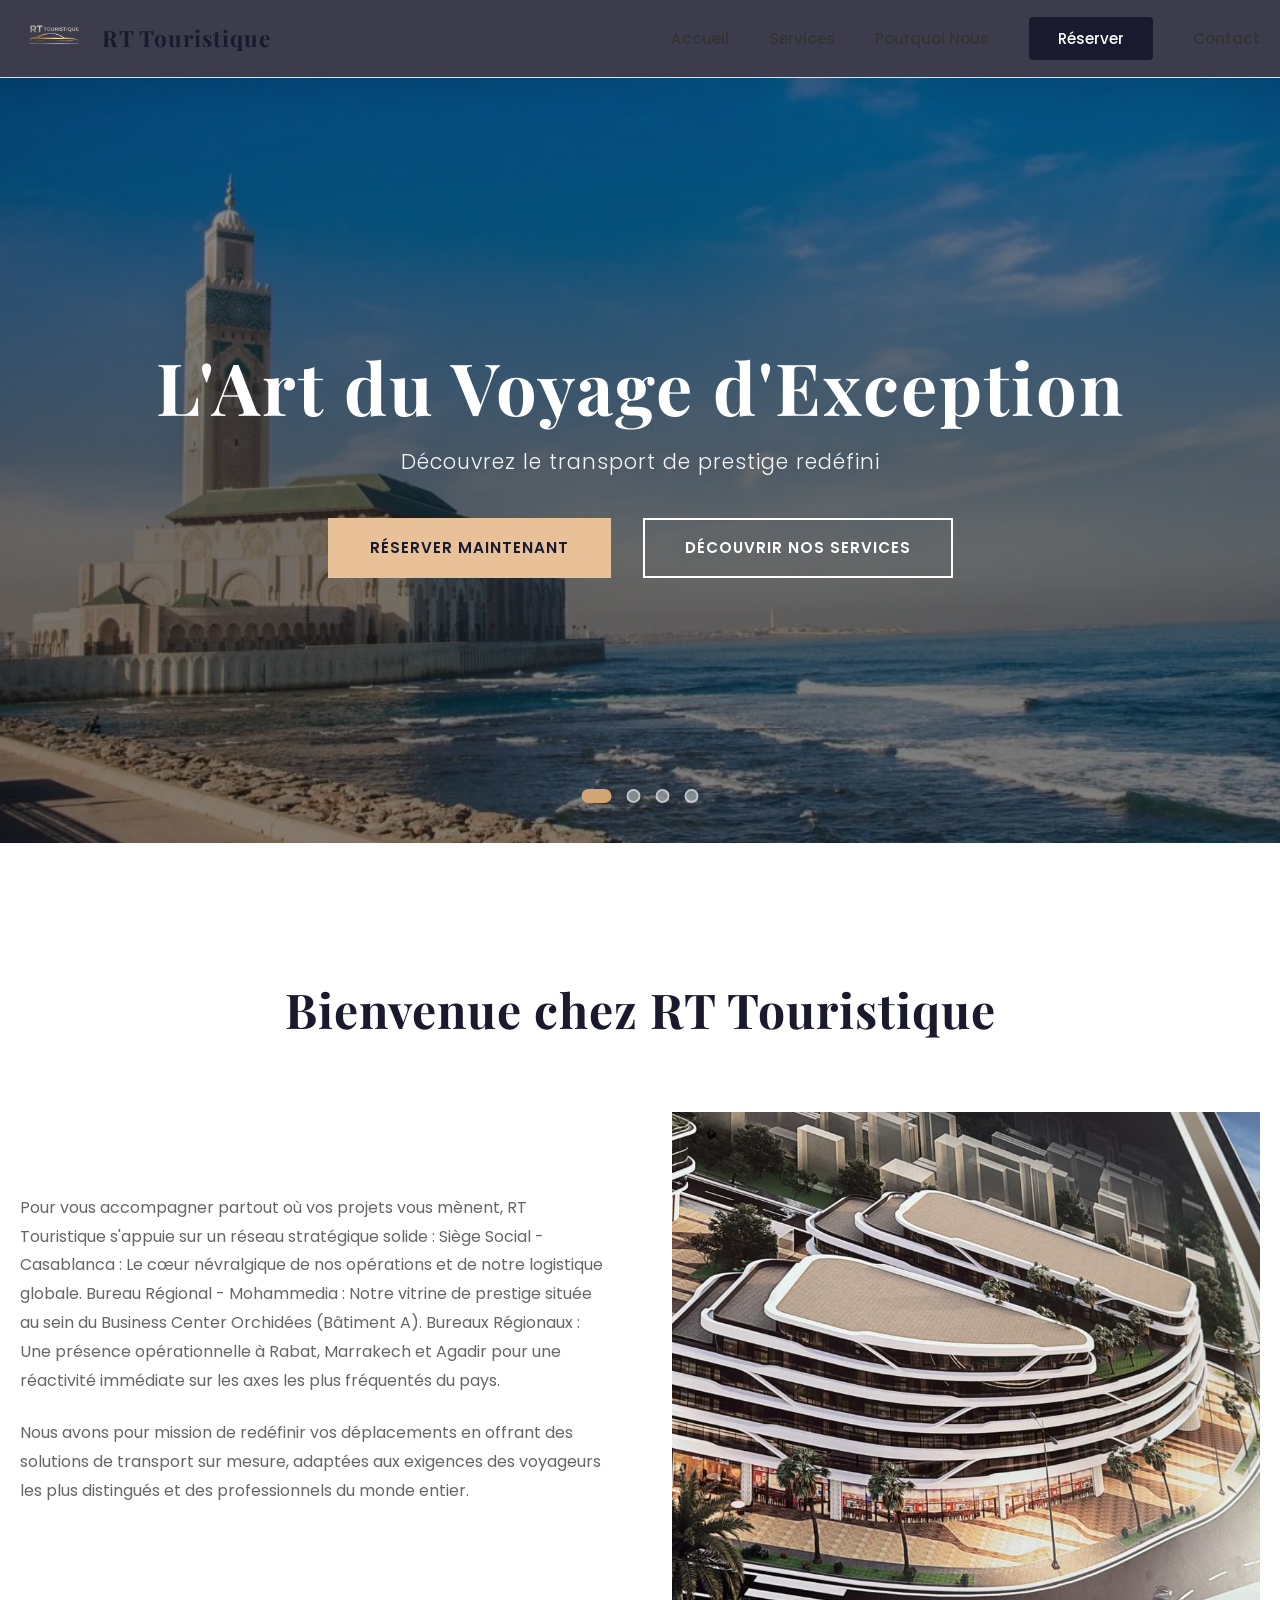
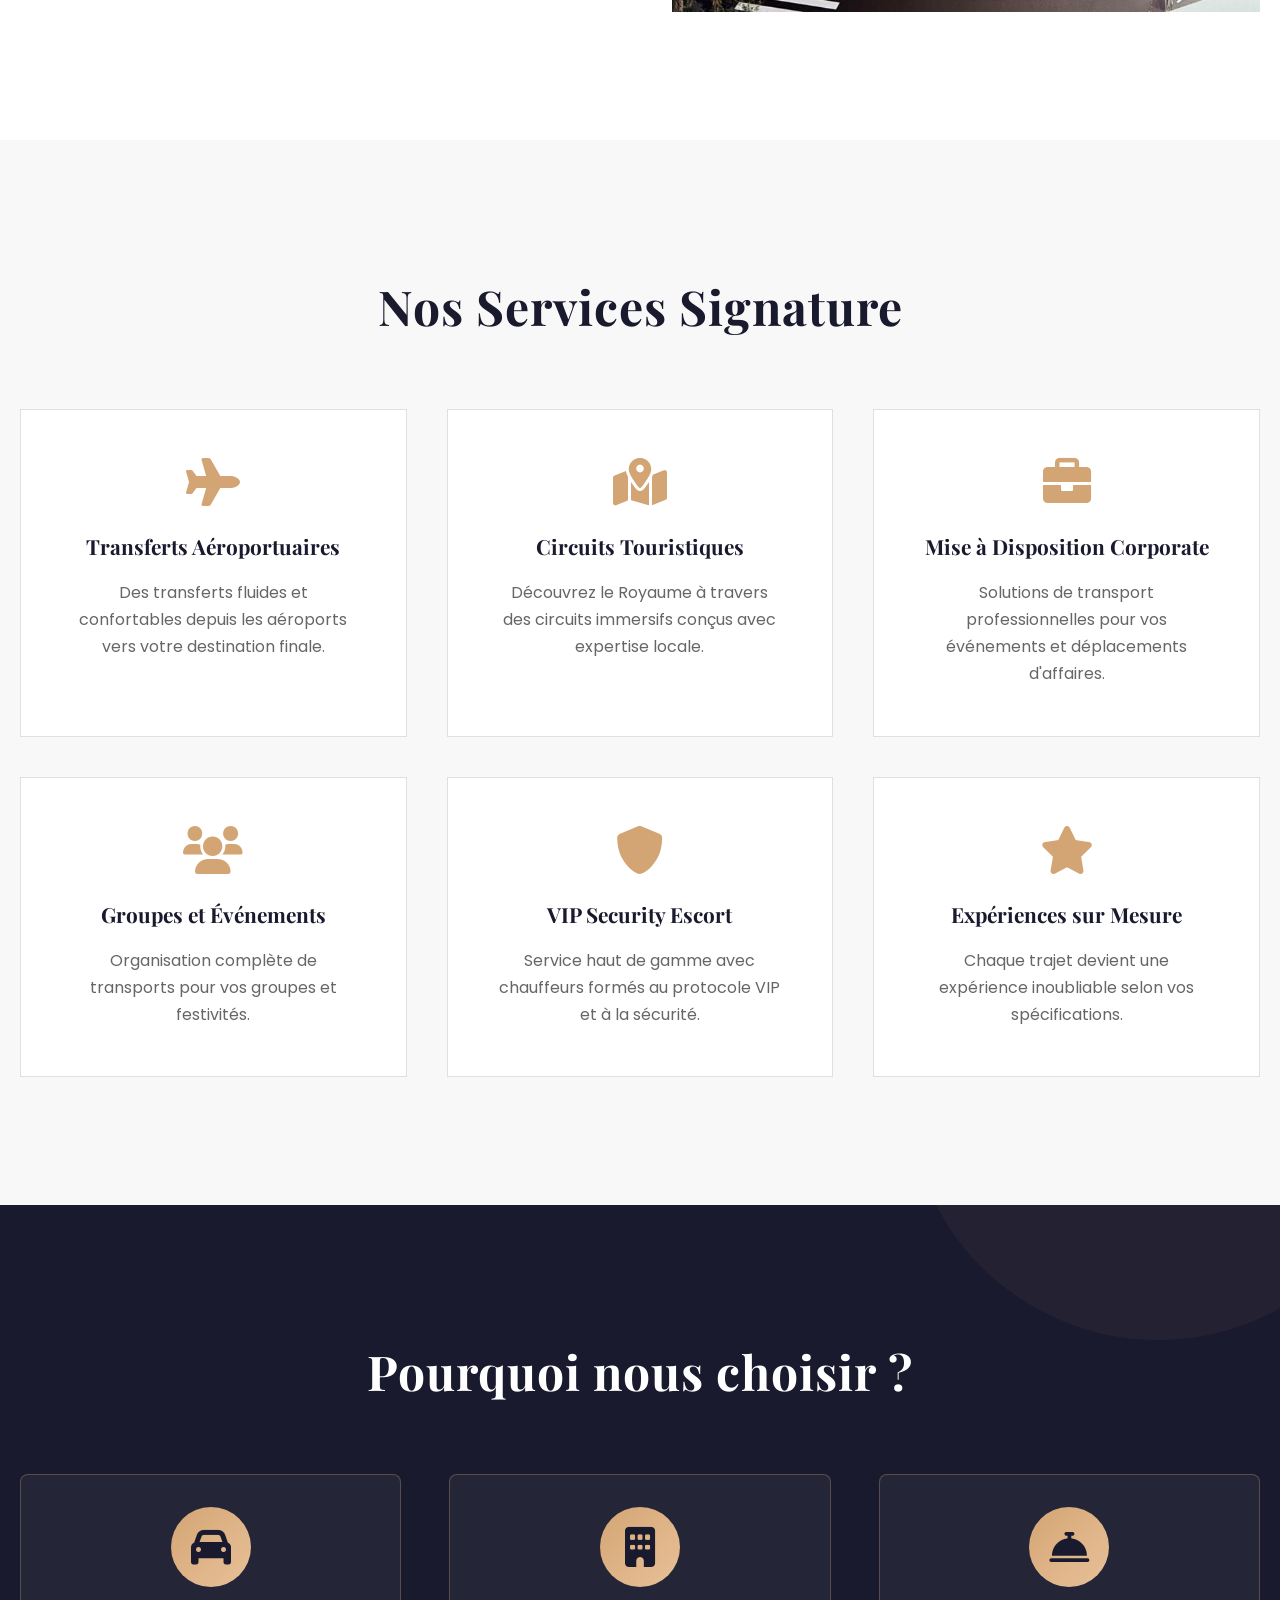
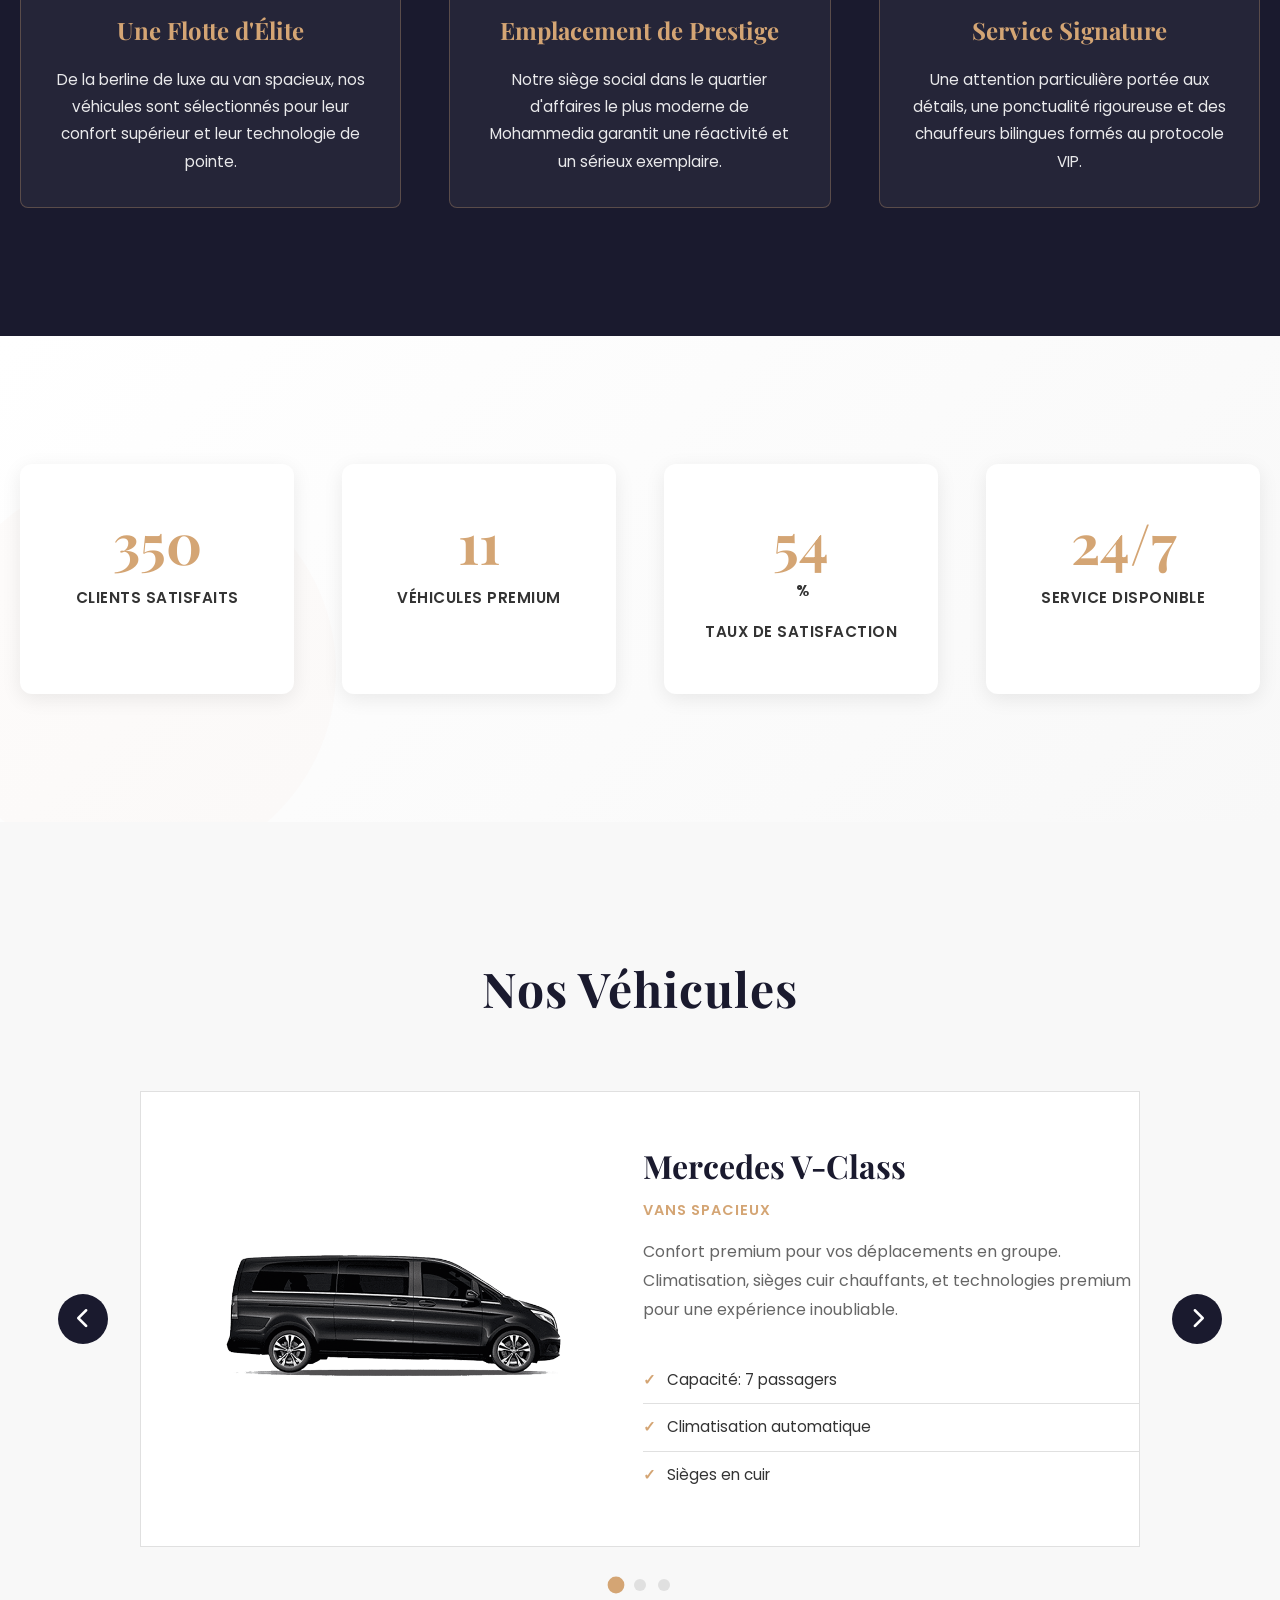
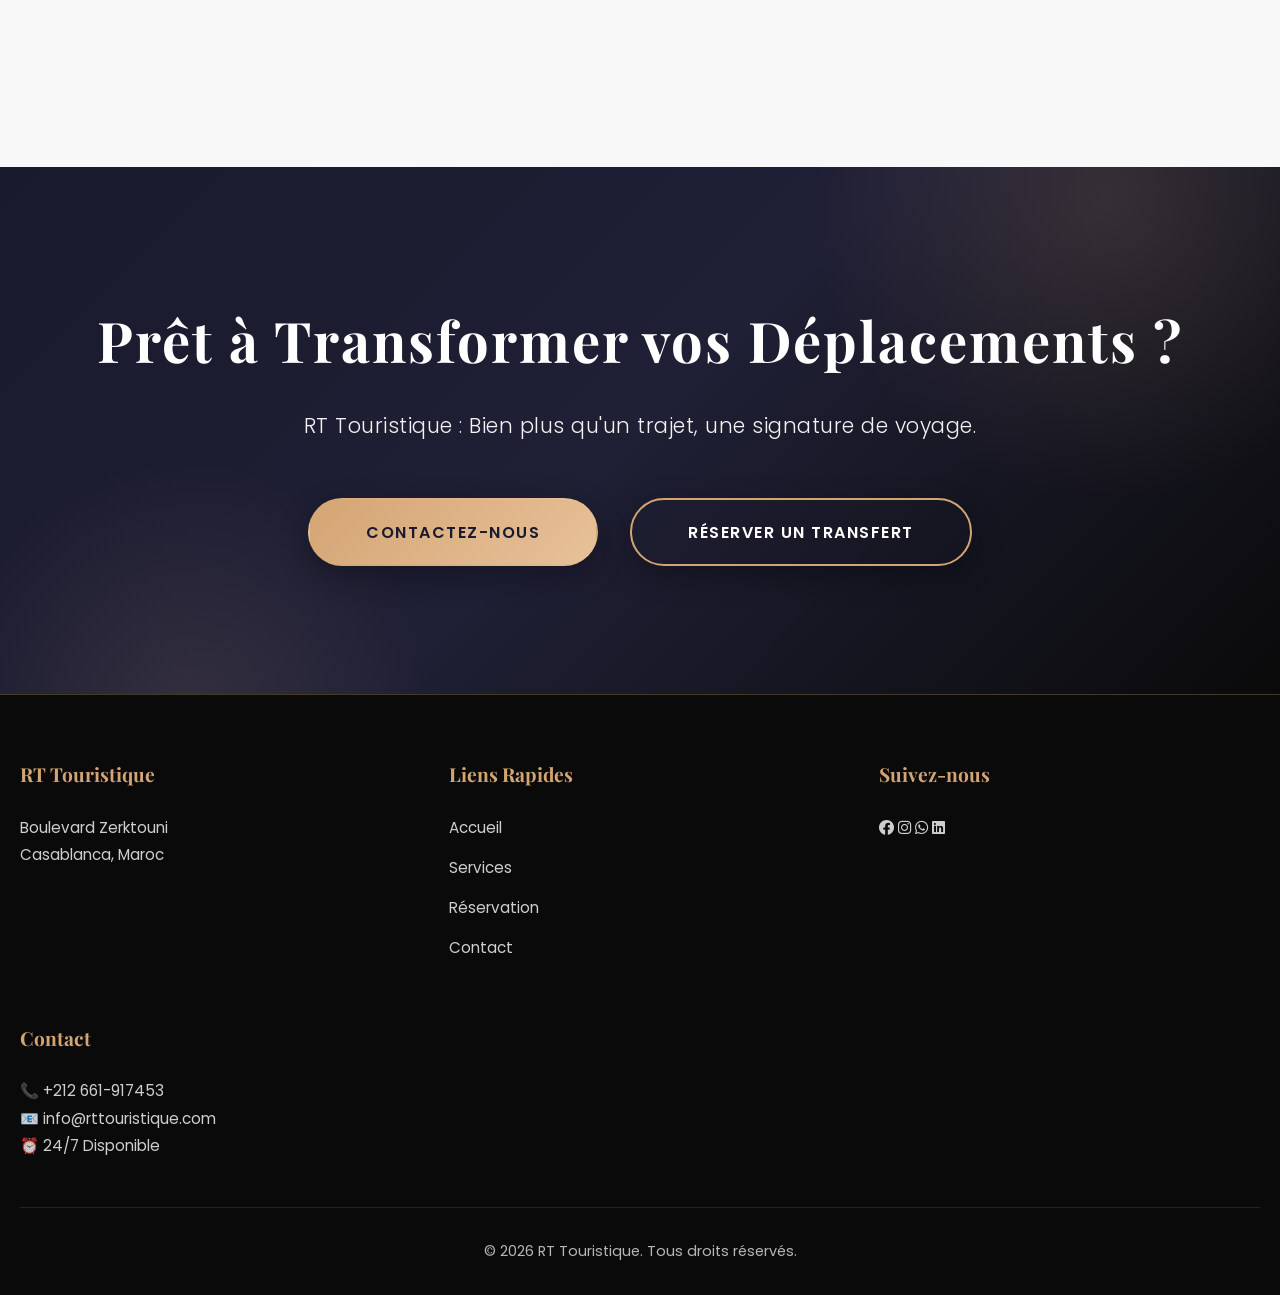
==== commit 35e800cb: "Update footer address and phone throughout site + style map buttons with white text" ====
--- a/www/index.html
+++ b/www/index.html
@@ -343,8 +343,8 @@
                 <!-- Footer Section: Company Info -->
                 <div class="footer-section">
                     <h4>RT Touristique</h4>
-                    <p>Business Center Orchidées (Bâtiment A)<br>
-                    Mohammedia, Maroc</p>
+                    <p>Boulevard Zerktouni<br>
+                    Casablanca, Maroc</p>
                 </div>
 
                 <!-- Footer Section: Quick Links -->
@@ -372,7 +372,7 @@
                 <!-- Footer Section: Contact Info -->
                 <div class="footer-section">
                     <h4>Contact</h4>
-                    <p>📞 +212 5XX XXX XXX<br>
+                    <p>📞 +212 661-917453<br>
                     📧 info@rttouristique.com<br>
                     ⏰ 24/7 Disponible</p>
                 </div>
--- a/www/css/styles.css
+++ b/www/css/styles.css
@@ -1084,35 +1084,100 @@
 }
 
 /* RESPONSIVE */
+@media (max-width: 1024px) {
+    .container {
+        padding: 0 30px;
+    }
+
+    .hero-content h1 {
+        font-size: 3.5rem;
+    }
+
+    .fleet-slide-content {
+        flex-direction: column;
+        gap: 2rem;
+    }
+
+    .fleet-vehicle-image {
+        flex: 0 0 100%;
+    }
+
+    .fleet-vehicle-info {
+        flex: 0 0 100%;
+    }
+
+    .footer-content {
+        grid-template-columns: repeat(2, 1fr);
+    }
+}
+
 @media (max-width: 768px) {
+    html {
+        font-size: 14px;
+    }
+
+    .container {
+        padding: 0 20px;
+    }
+
+    /* NAVIGATION */
     .nav-menu {
-        gap: 1rem;
-        font-size: 0.85rem;
-    }
-
-    .btn-nav {
-        padding: 0.6rem 1.2rem;
+        display: none;
+        position: absolute;
+        top: 70px;
+        left: 0;
+        right: 0;
+        background: var(--white);
+        flex-direction: column;
+        gap: 0;
+        padding: 1rem 0;
+        box-shadow: 0 5px 15px rgba(0, 0, 0, 0.1);
+        z-index: 999;
+    }
+
+    .nav-menu.active {
+        display: flex;
+    }
+
+    .nav-menu li {
+        padding: 0.8rem 1.5rem;
+        border-bottom: 1px solid var(--border-color);
+    }
+
+    .nav-menu li:last-child {
+        border-bottom: none;
+    }
+
+    .hamburger {
+        display: flex;
+        cursor: pointer;
+    }
+
+    .hamburger.active span:nth-child(1) {
+        transform: rotate(45deg) translate(10px, 10px);
+    }
+
+    .hamburger.active span:nth-child(2) {
+        opacity: 0;
+    }
+
+    .hamburger.active span:nth-child(3) {
+        transform: rotate(-45deg) translate(8px, -8px);
+    }
+
+    /* HERO SECTION */
+    .hero {
+        height: 100vh;
     }
 
     .hero-content h1 {
-        font-size: 2.5rem;
+        font-size: 2rem;
+        line-height: 1.3;
     }
 
     .hero-content p {
-        font-size: 1.1rem;
-    }
-
-    .services h2,
-    .fleet h2,
-    .why h2,
-    .about h2,
-    .testimonials h2,
-    .reservation h2 {
-        font-size: 2rem;
-    }
-
-    .about-content {
-        grid-template-columns: 1fr;
+        font-size: 1rem;
+        margin-bottom: 1.5rem;
     }
 
     .hero-buttons {
@@ -1120,35 +1185,317 @@
         gap: 1rem;
     }
 
+    .btn {
+        padding: 0.9rem 2rem;
+        font-size: 0.85rem;
+        width: 100%;
+        max-width: 100%;
+    }
+
+    /* ABOUT SECTION */
+    .about {
+        padding: 4rem 0;
+    }
+
+    .about h2 {
+        font-size: 1.8rem;
+        margin-bottom: 2rem;
+    }
+
+    .about-content {
+        grid-template-columns: 1fr;
+        gap: 2rem;
+    }
+
+    .about-image {
+        height: 300px;
+    }
+
+    .about-text p {
+        font-size: 0.9rem;
+    }
+
+    /* SERVICES SECTION */
+    .services {
+        padding: 4rem 0;
+    }
+
+    .services h2 {
+        font-size: 1.8rem;
+        margin-bottom: 2rem;
+    }
+
+    .services-grid {
+        grid-template-columns: 1fr;
+        gap: 1.5rem;
+    }
+
+    .service-card {
+        padding: 2rem;
+    }
+
+    .service-card i {
+        font-size: 2.5rem;
+    }
+
+    .service-card h3 {
+        font-size: 1.1rem;
+    }
+
+    .service-card p {
+        font-size: 0.85rem;
+    }
+
+    /* WHY US SECTION */
+    .why-us {
+        padding: 4rem 0;
+    }
+
+    .why-us h2 {
+        font-size: 1.8rem;
+        margin-bottom: 2rem;
+    }
+
+    .why-grid {
+        grid-template-columns: 1fr;
+        gap: 1.5rem;
+    }
+
+    .why-card {
+        padding: 1.5rem;
+    }
+
+    .why-card .why-icon {
+        width: 60px;
+        height: 60px;
+        font-size: 2rem;
+    }
+
+    .why-card h3 {
+        font-size: 1.2rem;
+    }
+
+    .why-card p {
+        font-size: 0.85rem;
+    }
+
+    /* STATISTICS SECTION */
+    .stats {
+        padding: 4rem 0;
+    }
+
+    .stats .container {
+        grid-template-columns: repeat(2, 1fr);
+        gap: 1.5rem;
+    }
+
+    .stat-card {
+        padding: 1.5rem;
+    }
+
+    .stat-number {
+        font-size: 2.5rem;
+    }
+
+    .stat-card p {
+        font-size: 0.8rem;
+    }
+
+    /* FLEET SECTION */
+    .fleet {
+        padding: 4rem 0;
+    }
+
+    .fleet h2 {
+        font-size: 1.8rem;
+    }
+
+    .fleet-carousel-wrapper {
+        flex-direction: column;
+        gap: 1rem;
+    }
+
+    .fleet-carousel {
+        max-width: 100%;
+    }
+
+    .fleet-slide-content {
+        flex-direction: column;
+        padding: 2rem 1rem;
+        gap: 1.5rem;
+    }
+
+    .fleet-vehicle-image {
+        flex: 0 0 100%;
+        max-height: 250px;
+    }
+
+    .fleet-vehicle-image img {
+        max-height: 250px;
+    }
+
+    .fleet-vehicle-info {
+        flex: 0 0 100%;
+    }
+
+    .fleet-vehicle-info h3 {
+        font-size: 1.5rem;
+    }
+
+    .vehicle-description {
+        font-size: 0.85rem;
+    }
+
+    .vehicle-features li {
+        font-size: 0.8rem;
+    }
+
+    .fleet-nav-btn {
+        width: 40px;
+        height: 40px;
+        font-size: 1rem;
+    }
+
+    /* CTA SECTION */
+    .cta {
+        padding: 4rem 0;
+    }
+
     .cta h2 {
-        font-size: 2rem;
+        font-size: 1.5rem;
         margin-bottom: 1rem;
     }
 
     .cta > .container > p {
-        font-size: 1.1rem;
-        margin-bottom: 2.5rem;
+        font-size: 1rem;
+        margin-bottom: 2rem;
     }
 
     .cta-buttons {
         flex-direction: column;
-        gap: 1.5rem;
+        gap: 1rem;
     }
 
     .cta .btn {
-        padding: 1rem 2rem;
+        padding: 0.9rem 2rem;
+        font-size: 0.85rem;
+        width: 100%;
+        max-width: 100%;
+        margin: 0;
+    }
+
+    /* FOOTER */
+    .footer {
+        padding: 2rem 0 1rem;
+    }
+
+    .footer-content {
+        grid-template-columns: 1fr;
+        gap: 2rem;
+        margin-bottom: 2rem;
+    }
+
+    .footer-section h4 {
+        font-size: 1rem;
+        margin-bottom: 1rem;
+    }
+
+    .footer-section p,
+    .footer-section a {
+        font-size: 0.85rem;
+    }
+
+    .social-links {
+        gap: 1rem;
+    }
+
+    .social-links a {
+        font-size: 1.5rem;
+    }
+}
+
+@media (max-width: 480px) {
+    html {
+        font-size: 12px;
+    }
+
+    .container {
+        padding: 0 15px;
+    }
+
+    .logo-text {
+        font-size: 1.1rem;
+    }
+
+    .hero-content h1 {
+        font-size: 1.5rem;
+        margin-bottom: 0.5rem;
+    }
+
+    .hero-content p {
+        font-size: 0.85rem;
+        margin-bottom: 1rem;
+    }
+
+    .btn {
+        padding: 0.8rem 1.5rem;
+        font-size: 0.75rem;
+        letter-spacing: 0.5px;
+    }
+
+    .about h2,
+    .services h2,
+    .why-us h2,
+    .fleet h2,
+    .cta h2 {
+        font-size: 1.4rem;
+    }
+
+    .services-grid,
+    .why-grid {
+        grid-template-columns: 1fr;
+        gap: 1rem;
+    }
+
+    .stats .container {
+        grid-template-columns: 1fr;
+        gap: 1rem;
+    }
+
+    .stat-card {
+        padding: 1rem;
+    }
+
+    .stat-number {
+        font-size: 2rem;
+    }
+
+    .service-card,
+    .why-card {
+        padding: 1rem;
+    }
+
+    .service-card i,
+    .why-card .why-icon {
+        font-size: 2rem;
+    }
+
+    .cta h2 {
+        font-size: 1.3rem;
+    }
+
+    .cta > .container > p {
         font-size: 0.9rem;
-        width: 100%;
-        max-width: 300px;
-        margin: 0 auto;
-    }
-
-    .hamburger {
-        display: flex;
-    }
-
-    .nav-menu {
-        display: none;
+    }
+
+    .fleet-carousel-wrapper {
+        gap: 0.5rem;
+    }
+
+    .fleet-nav-btn {
+        width: 35px;
+        height: 35px;
+        font-size: 0.8rem;
     }
 }
 
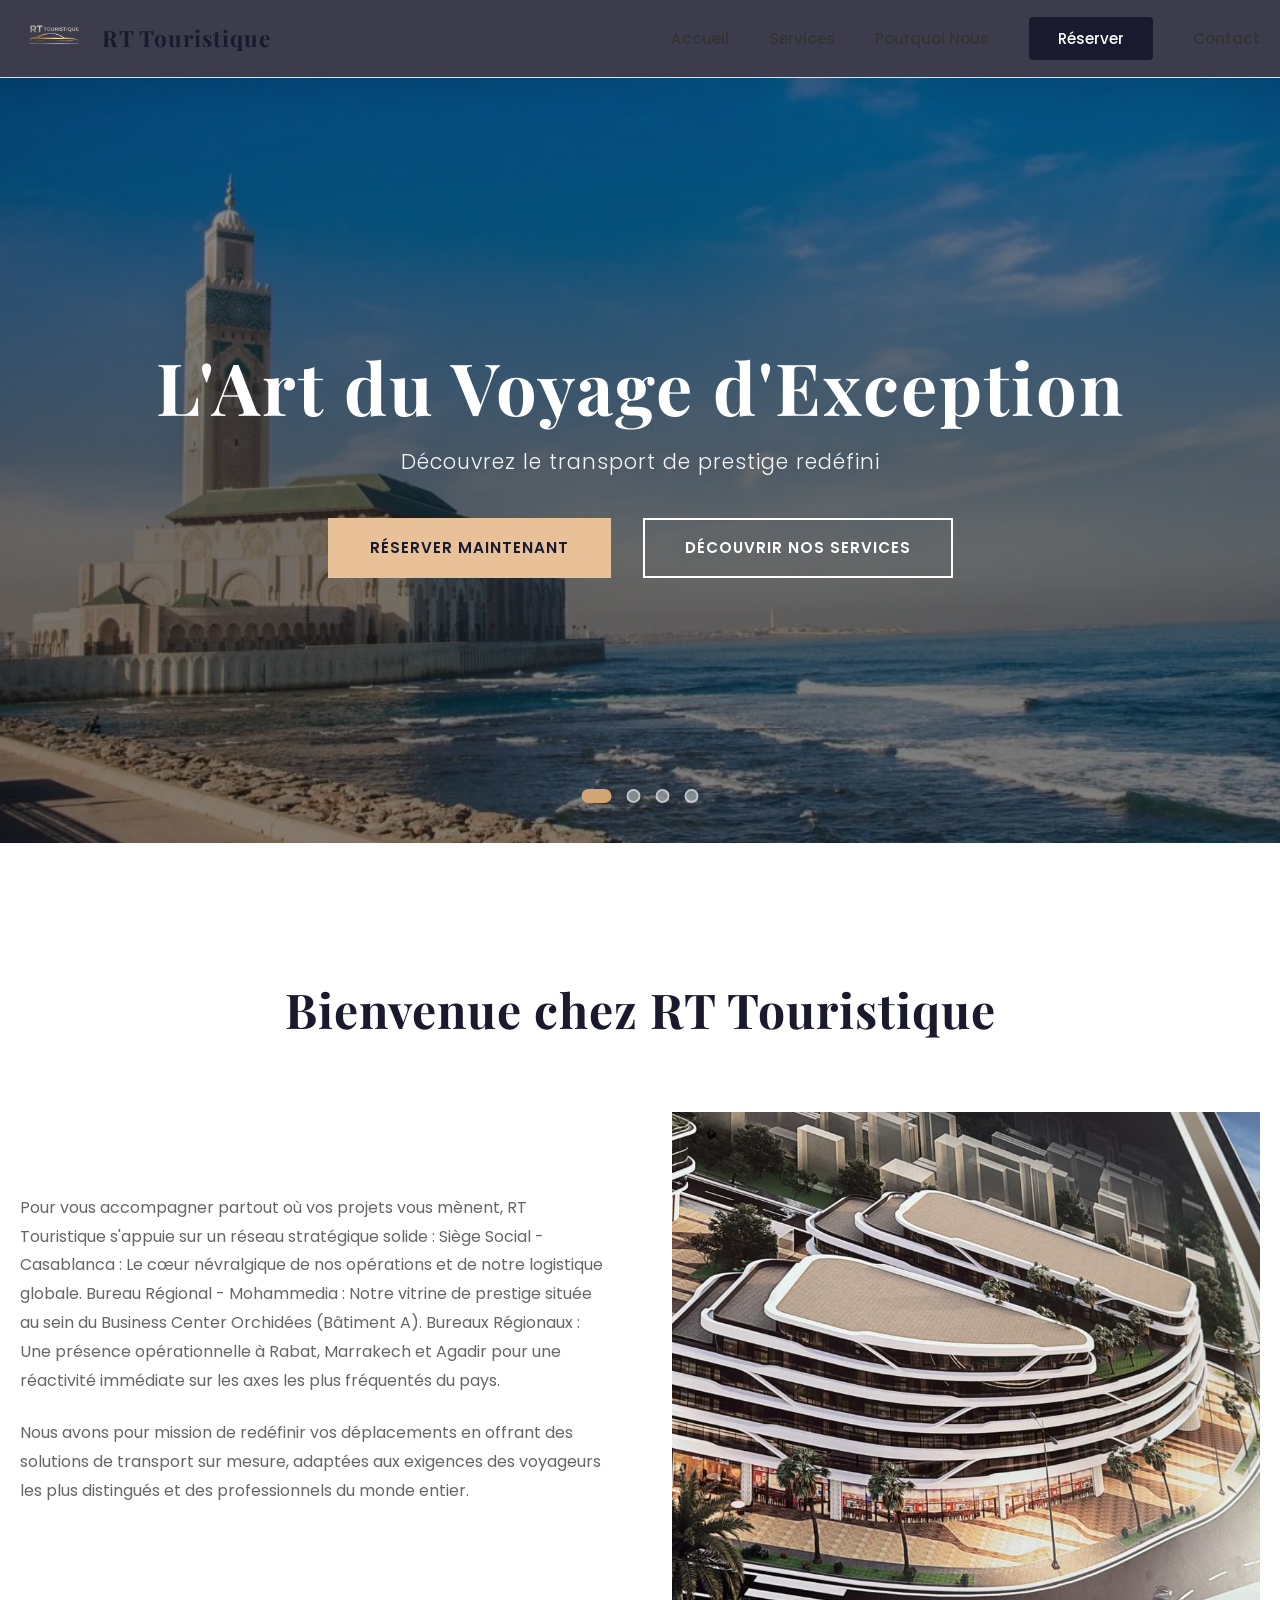
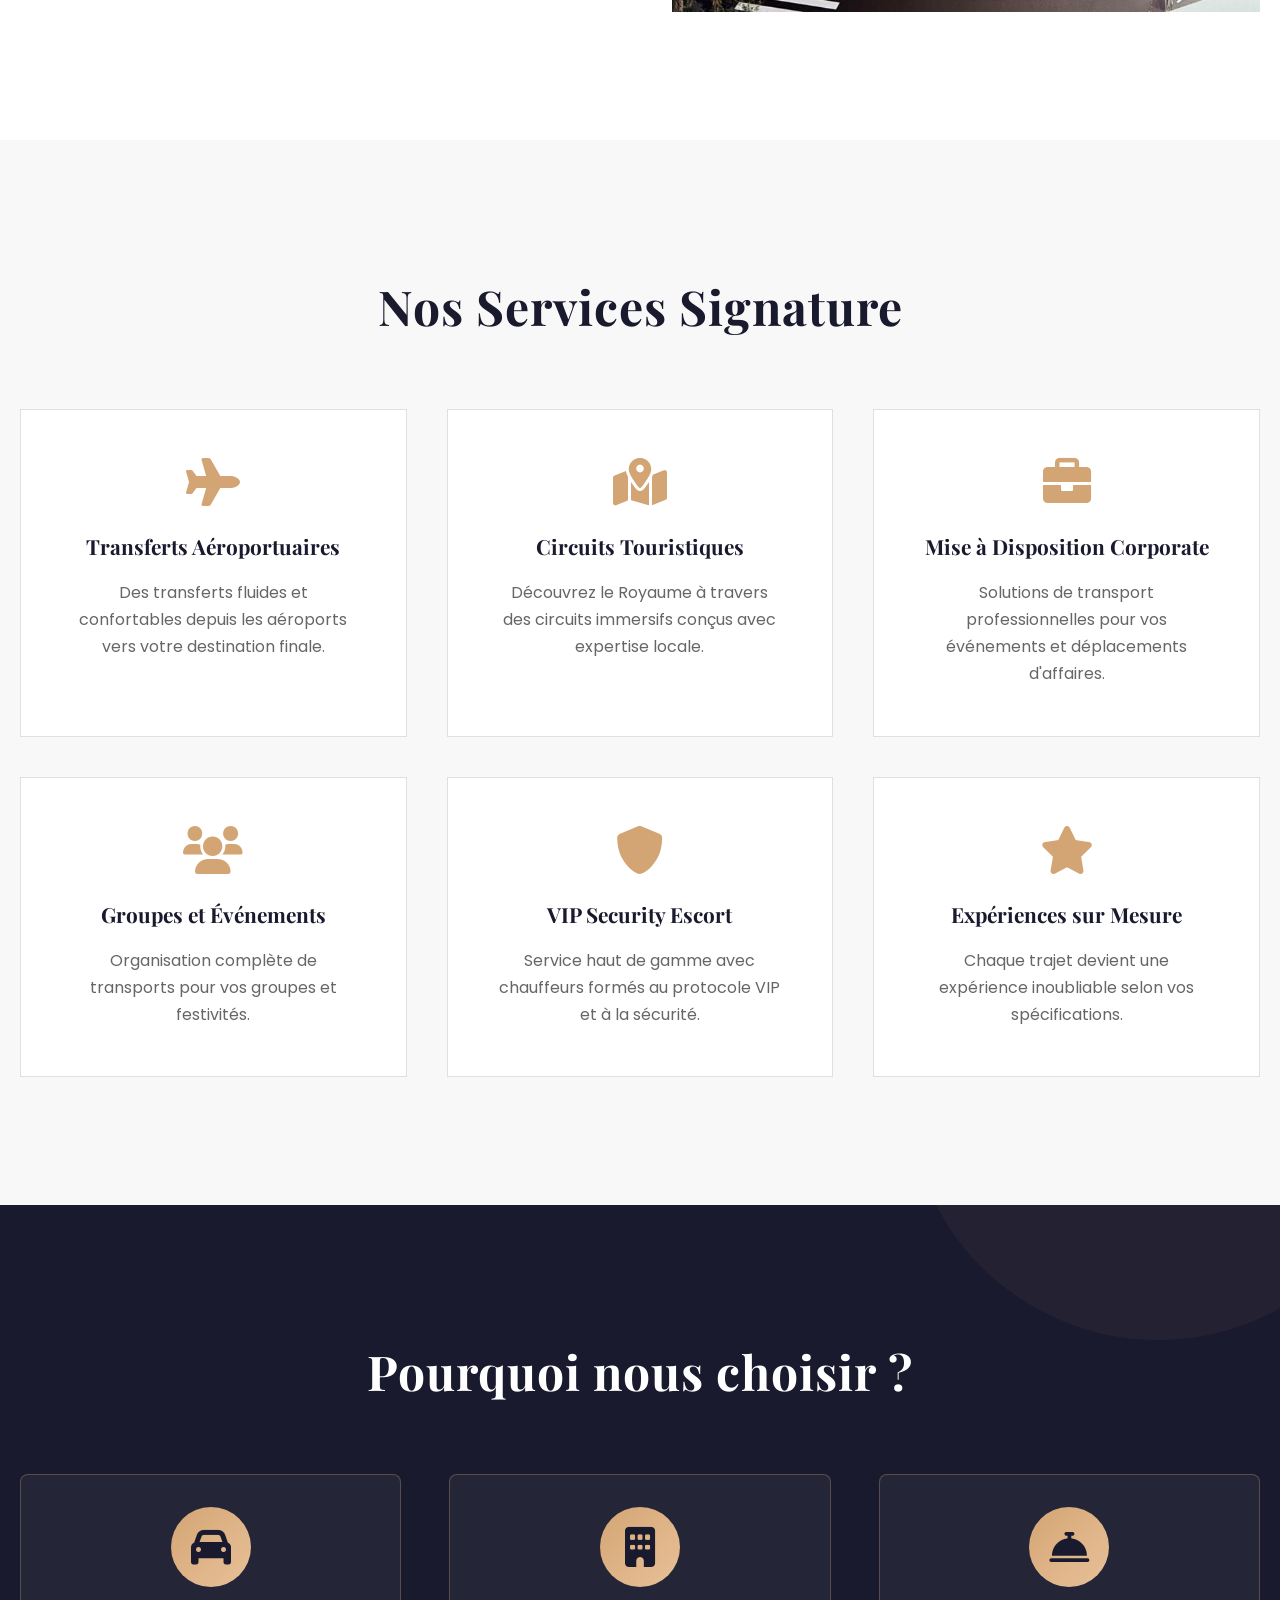
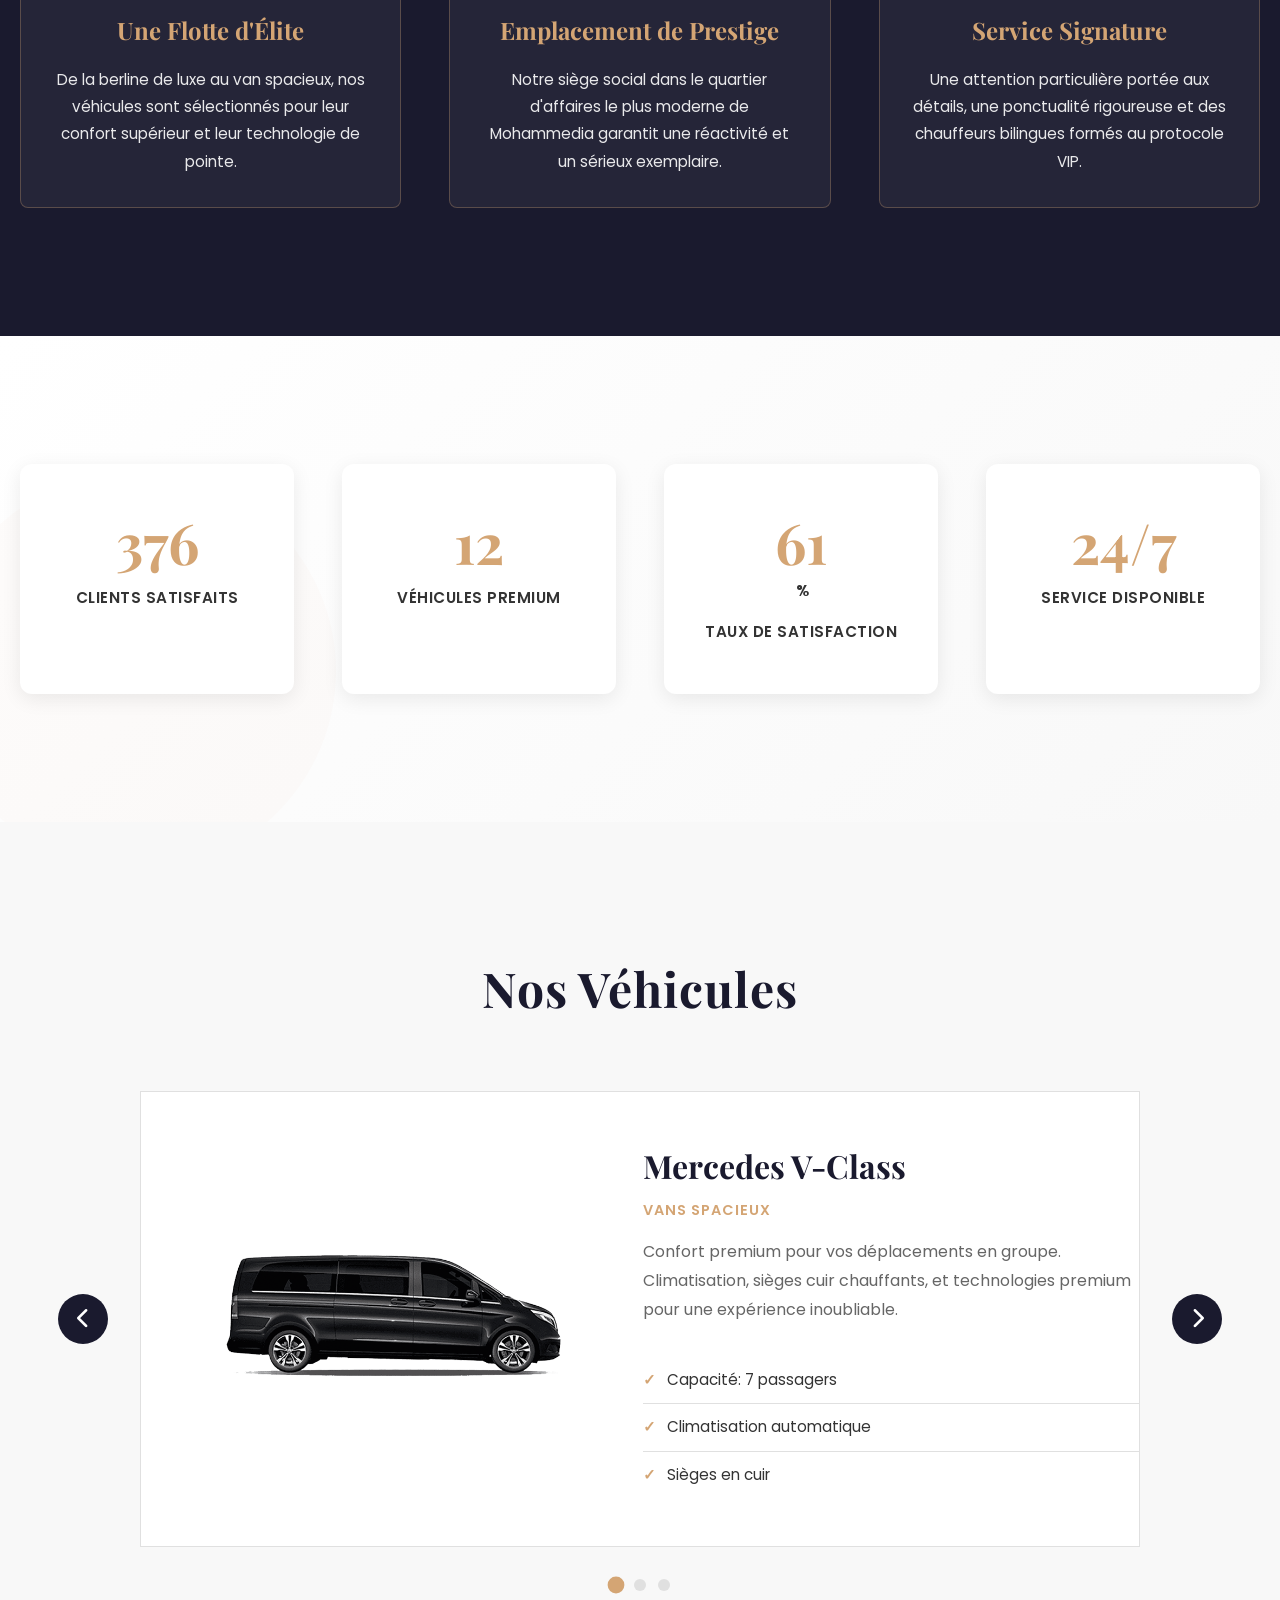
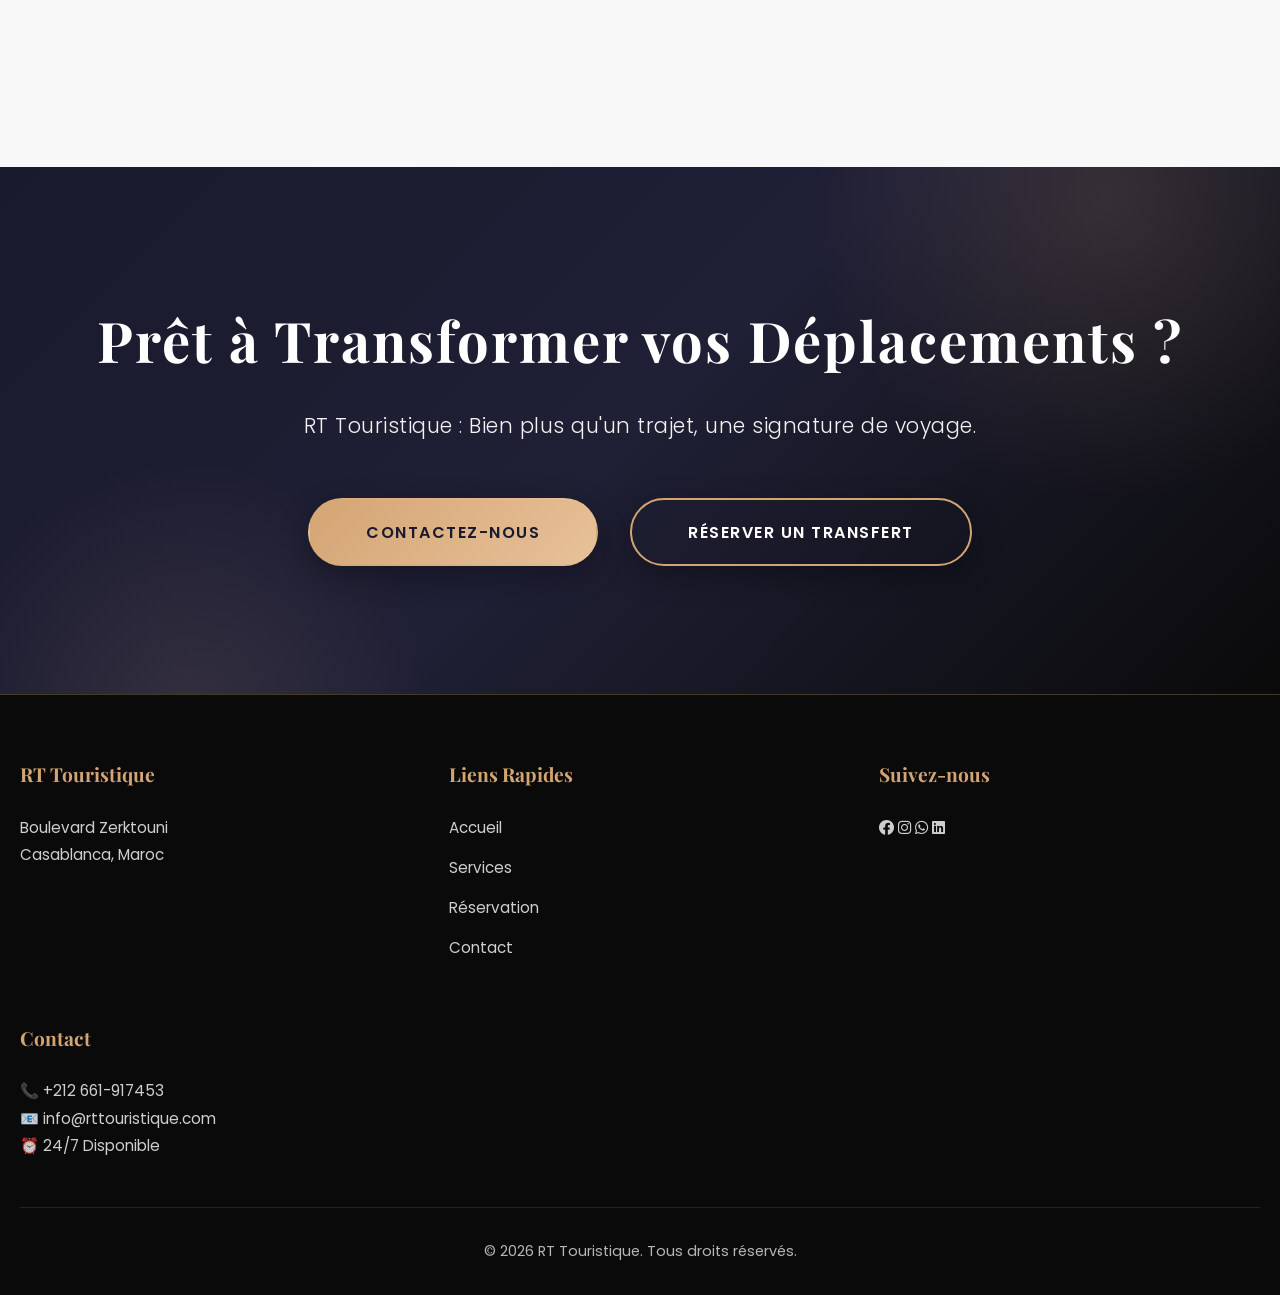
==== commit da00be79: "Fix: Change Reserve button to redirect to reservation.html page" ====
--- a/www/index.html
+++ b/www/index.html
@@ -62,7 +62,7 @@
             <h1>L'Art du Voyage d'Exception</h1>
             <p>Découvrez le transport de prestige redéfini</p>
             <div class="hero-buttons">
-                <a href="#reservation" class="btn btn-primary">Réserver Maintenant</a>
+                <a href="reservation.html" class="btn btn-primary">Réserver Maintenant</a>
                 <a href="#services" class="btn btn-secondary">Découvrir nos Services</a>
             </div>
         </div>
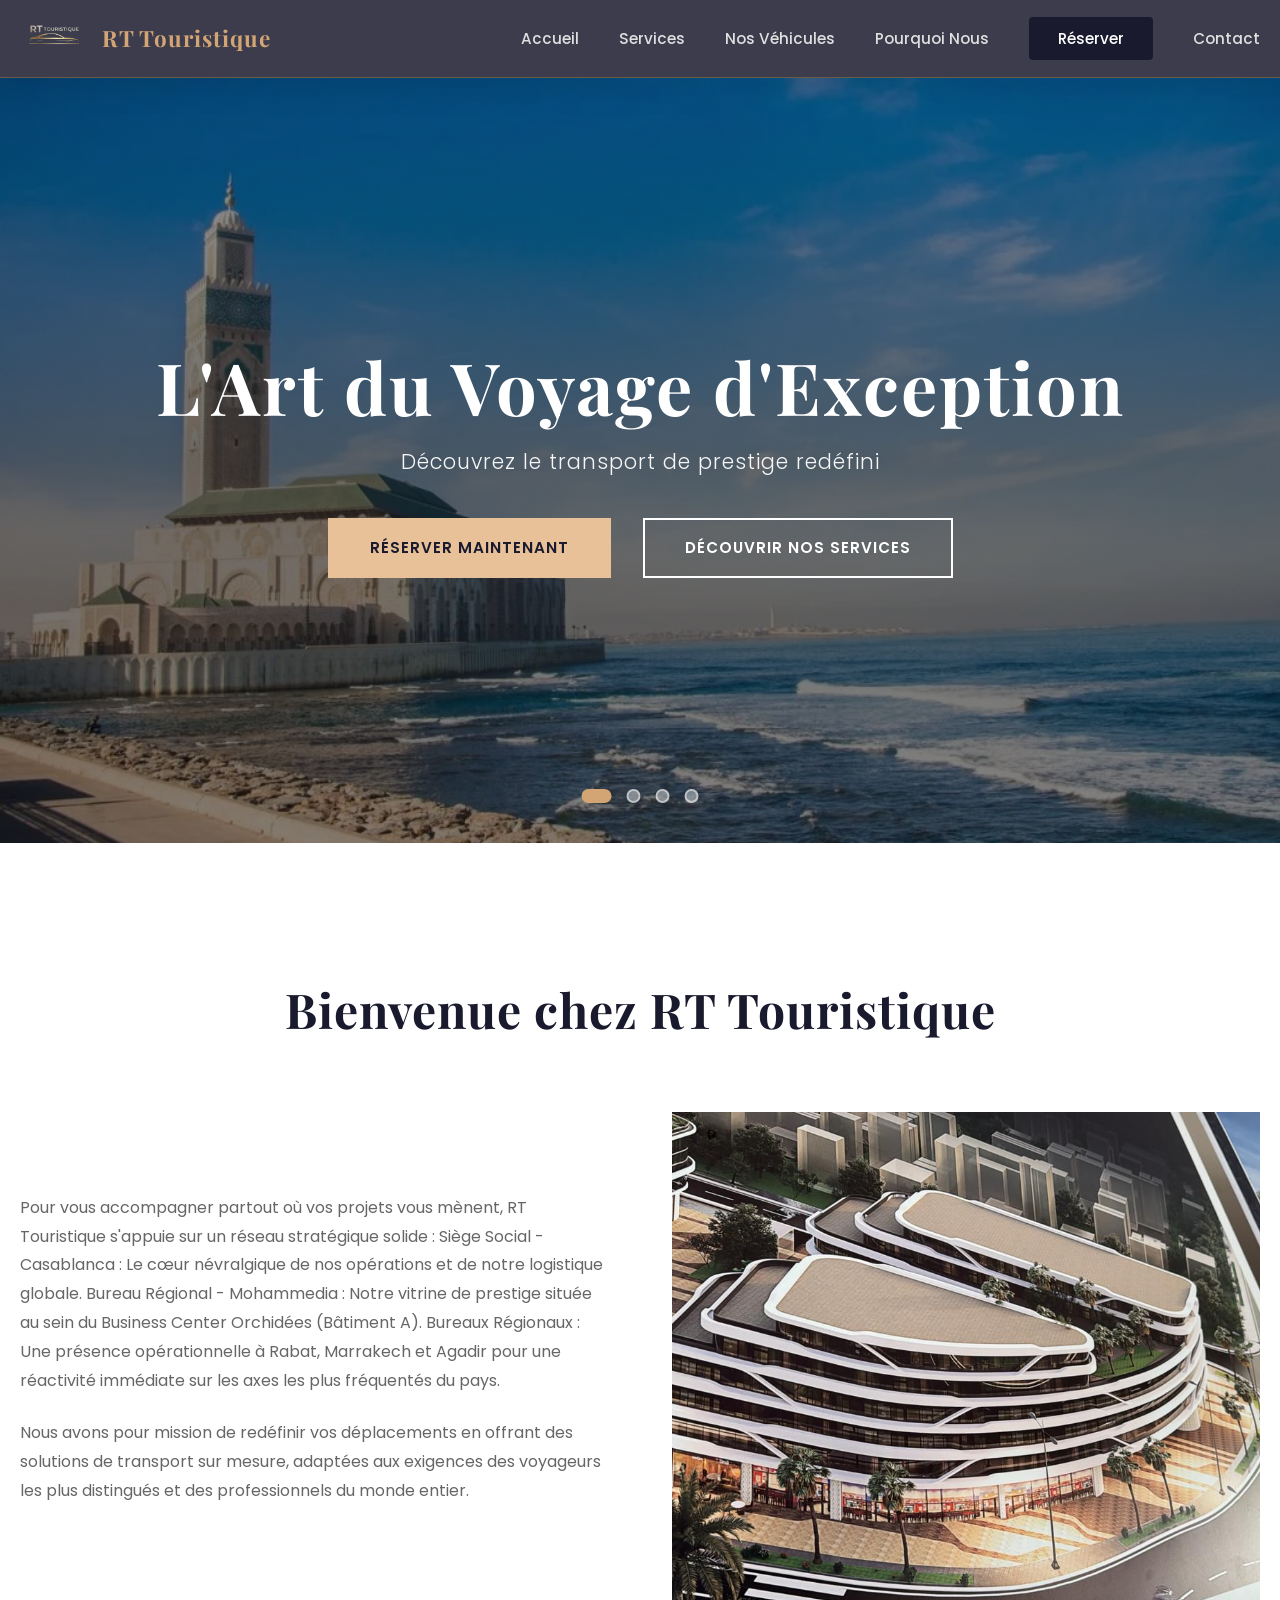
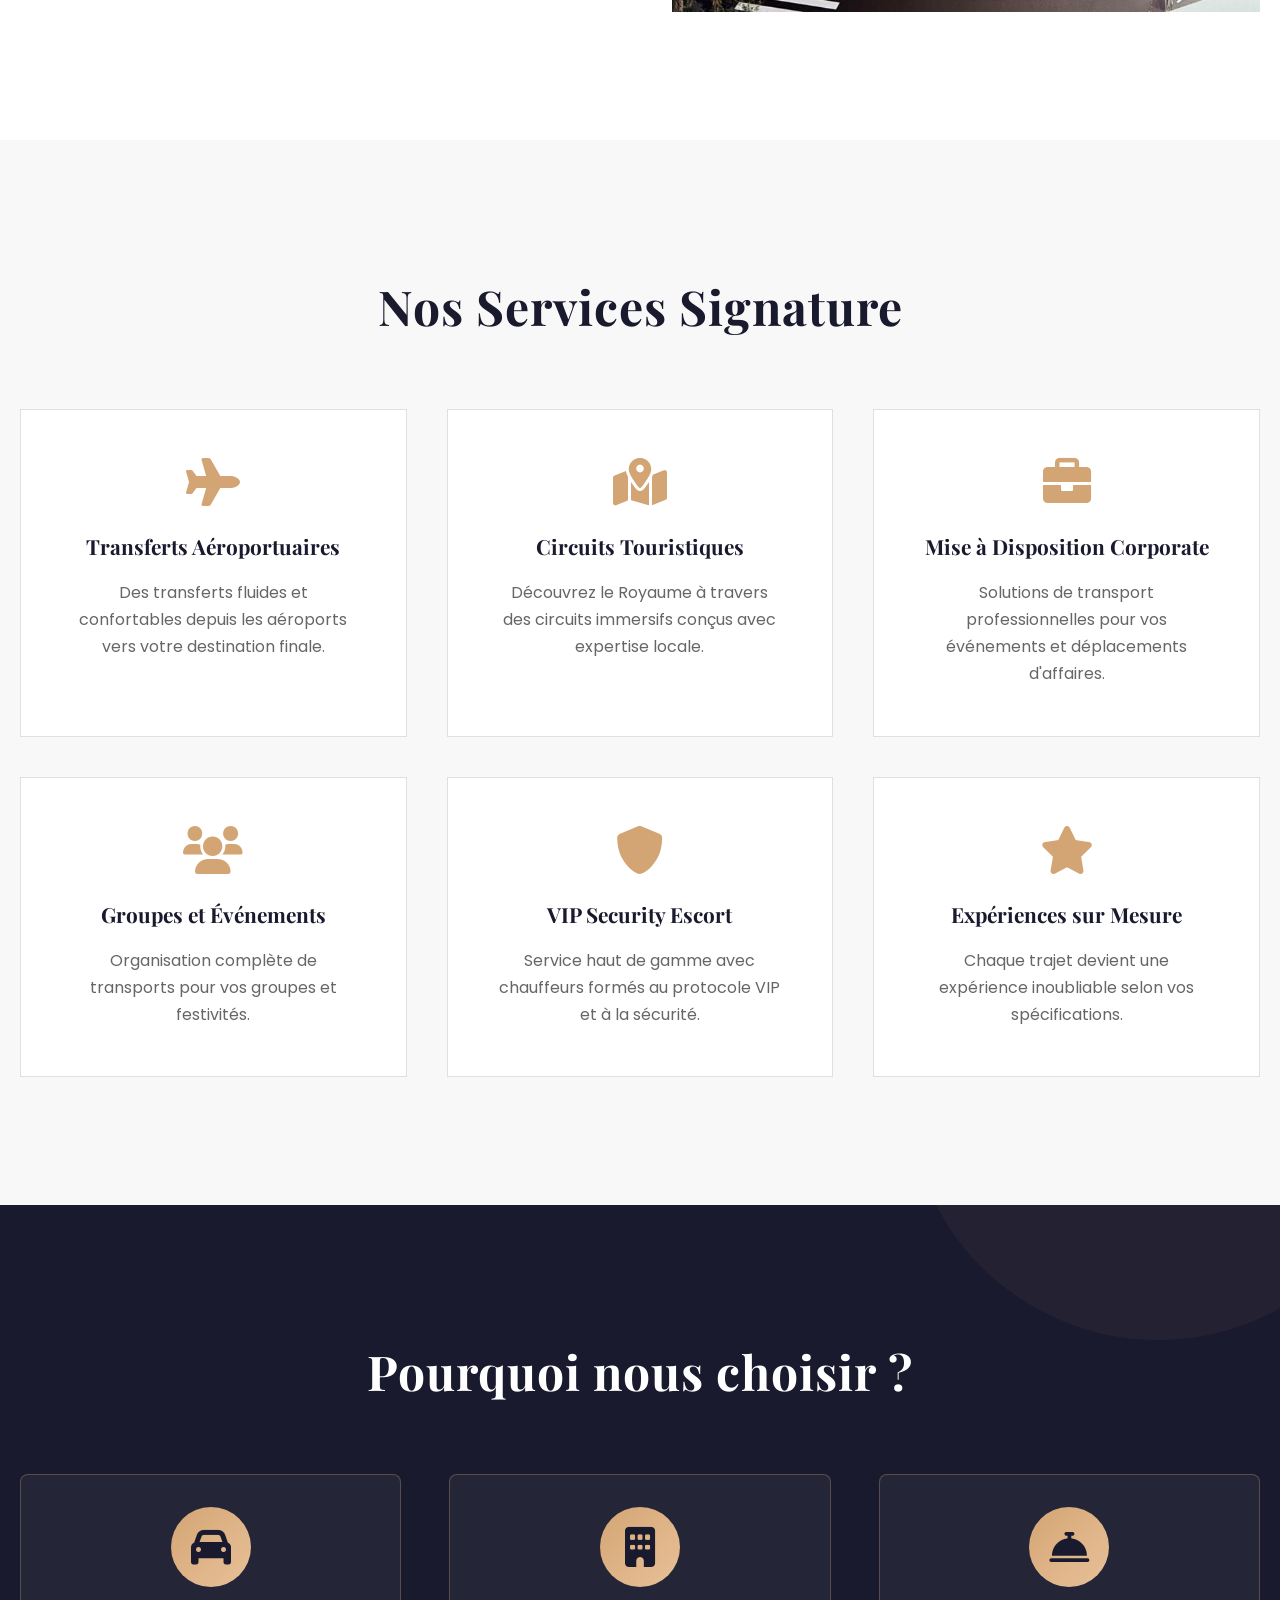
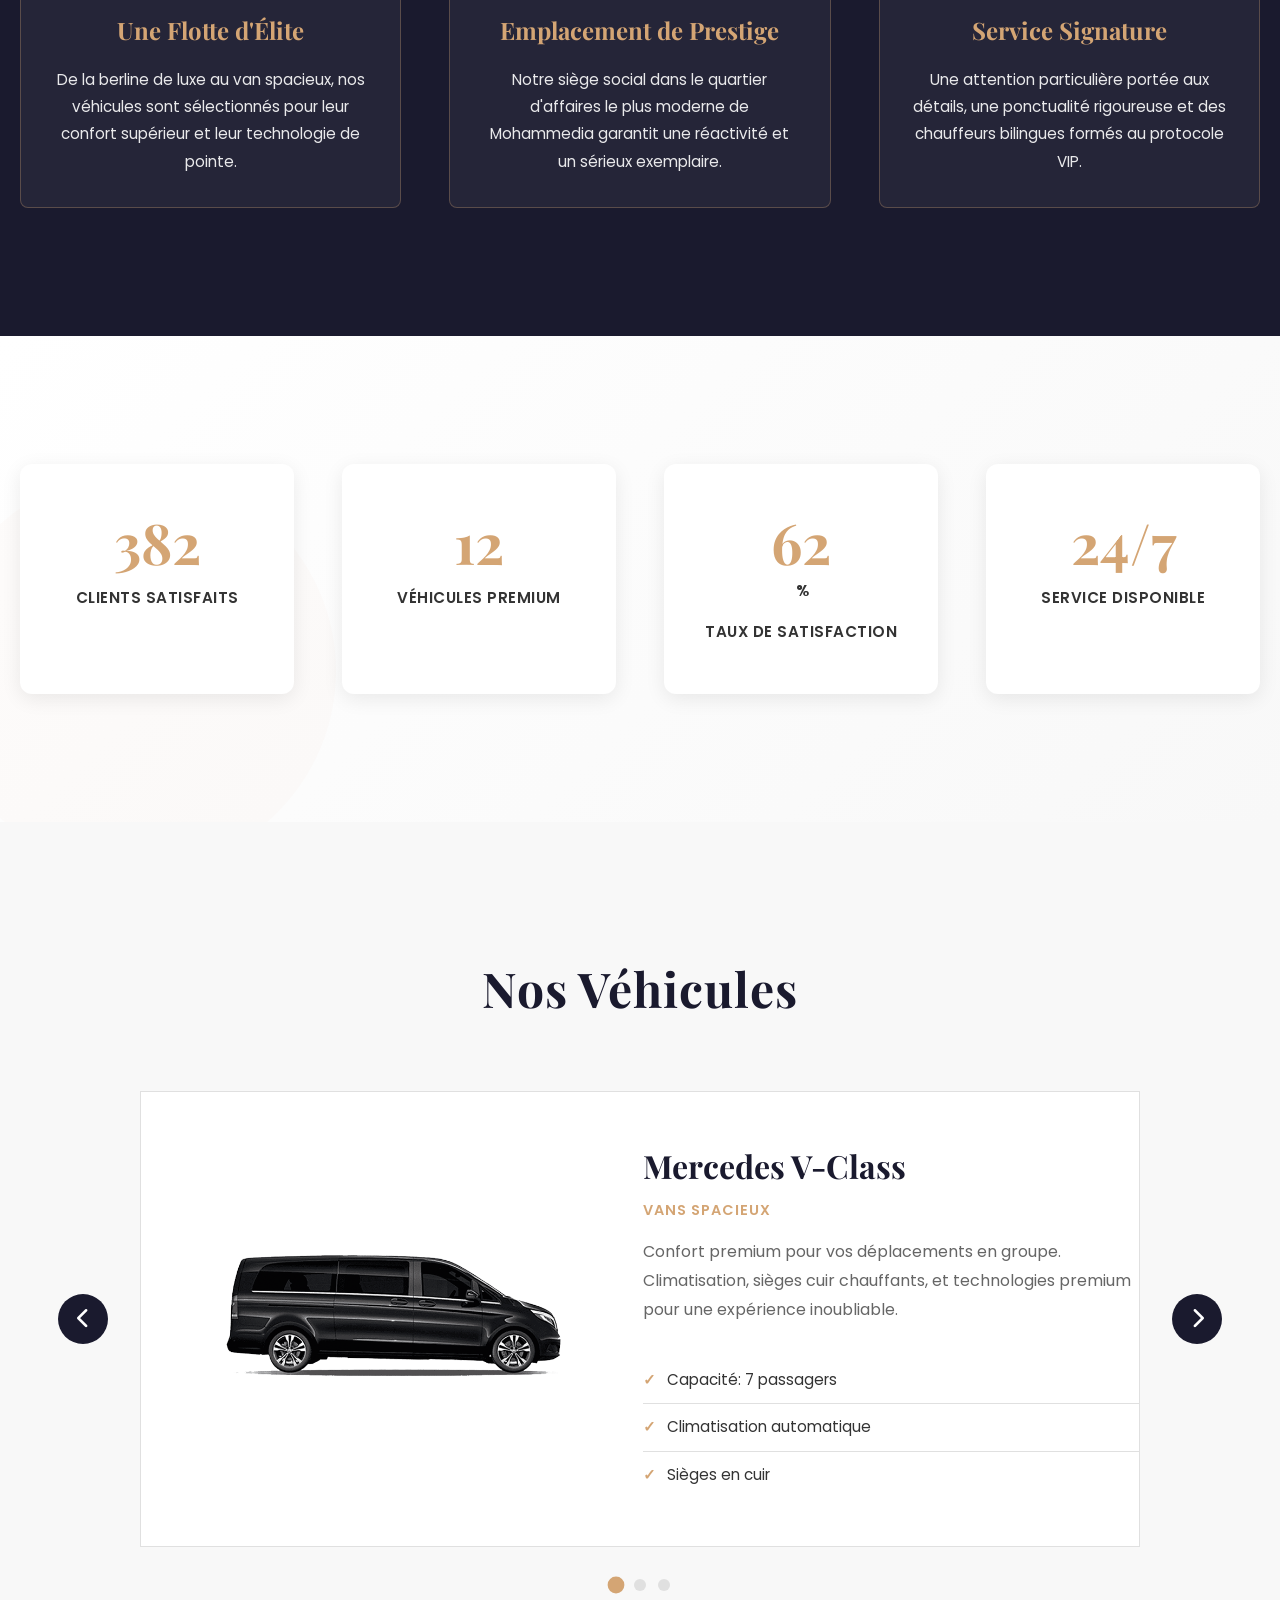
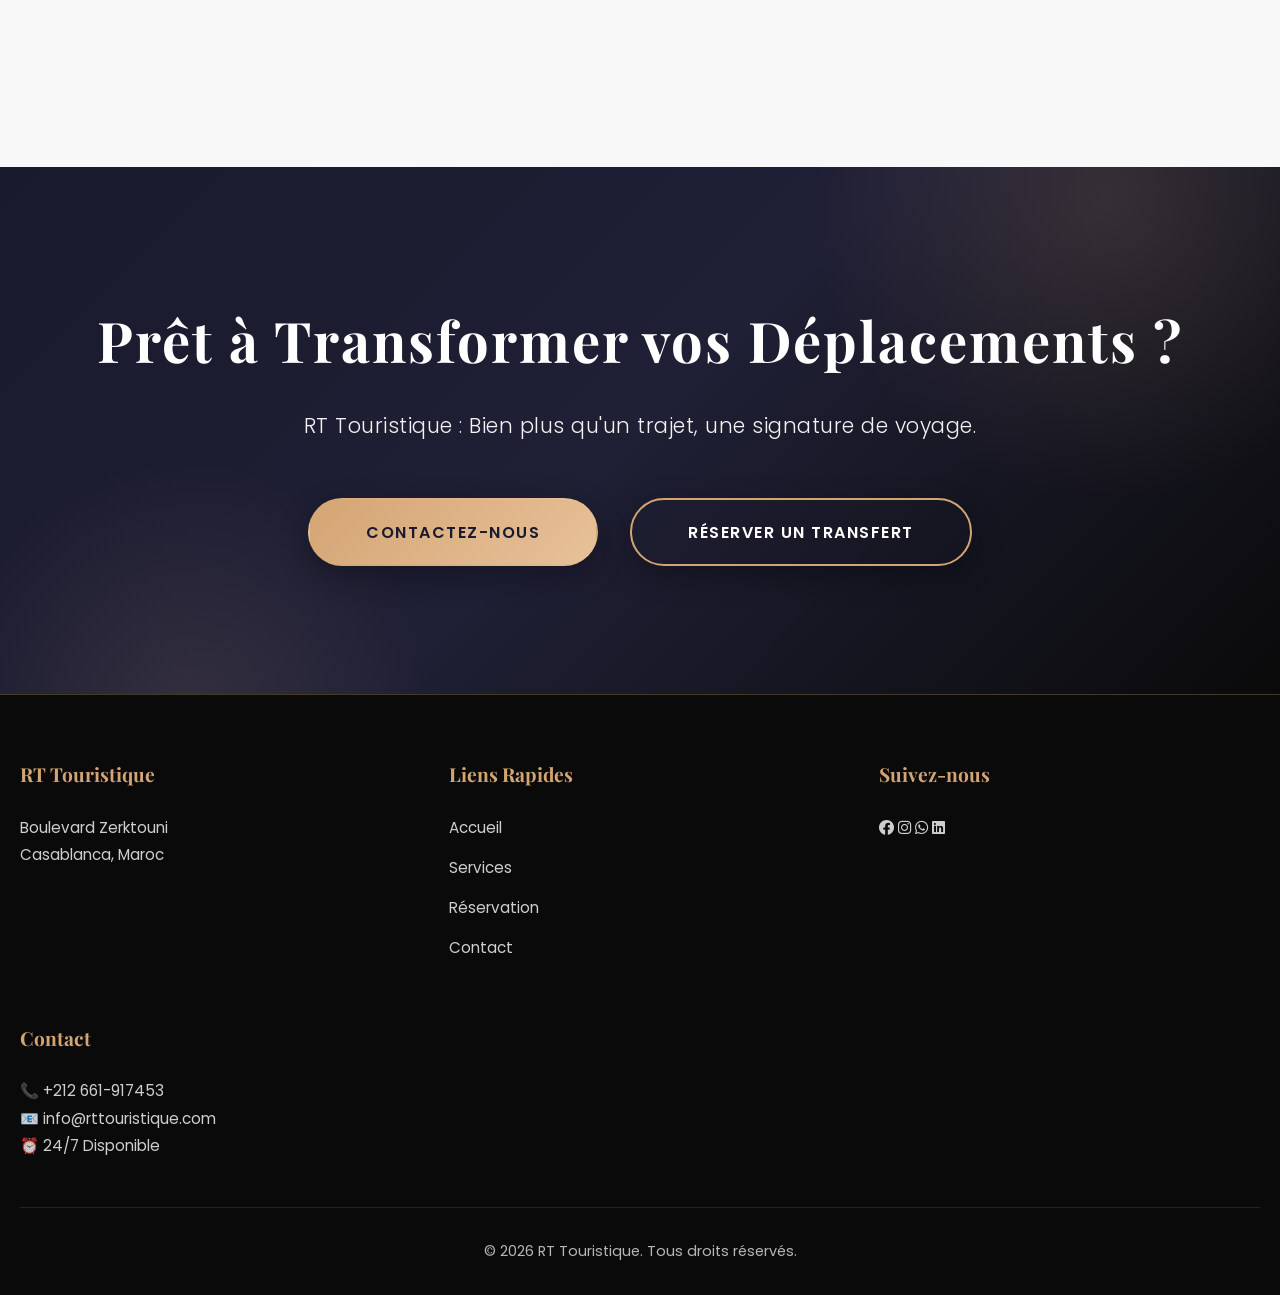
==== commit 6ba37615: "Fix CSS errors: add missing .action-card selector, fix 'positions' typo, add 'Nos Véhicules' link to" ====
--- a/www/index.html
+++ b/www/index.html
@@ -28,8 +28,9 @@
             <ul class="nav-menu" id="navMenu">
                 <li><a href="#accueil">Accueil</a></li>
                 <li><a href="#services">Services</a></li>
+                <li><a href="#vehicles">Nos Véhicules</a></li>
                 <li><a href="#pourquoi">Pourquoi Nous</a></li>
-                <li><a href="#reservation" class="btn-nav">Réserver</a></li>
+                <li><a href="reservation.html" class="btn-nav">Réserver</a></li>
                 <li><a href="contact.html">Contact</a></li>
             </ul>
 
--- a/www/css/styles.css
+++ b/www/css/styles.css
@@ -39,12 +39,12 @@
 
 /* NAVIGATION */
 .navbar {
-    background: var(--white);
-    box-shadow: 0 2px 10px rgba(0, 0, 0, 0.08);
+    background: #3a3a4e;
+    box-shadow: 0 2px 10px rgba(0, 0, 0, 0.15);
     position: sticky;
     top: 0;
     z-index: 1000;
-    border-bottom: 1px solid var(--border-color);
+    border-bottom: 1px solid rgba(212, 175, 55, 0.3);
 }
 
 .nav-container {
@@ -73,7 +73,7 @@
 .logo-text {
     font-family: 'Playfair Display', serif;
     font-size: 1.4rem;
-    color: var(--navy);
+    color: var(--gold);
     letter-spacing: 1px;
 }
 
@@ -89,7 +89,7 @@
 }
 
 .nav-menu a {
-    color: var(--text);
+    color: #e0e0e0;
     text-decoration: none;
     font-weight: 500;
     font-size: 0.95rem;
